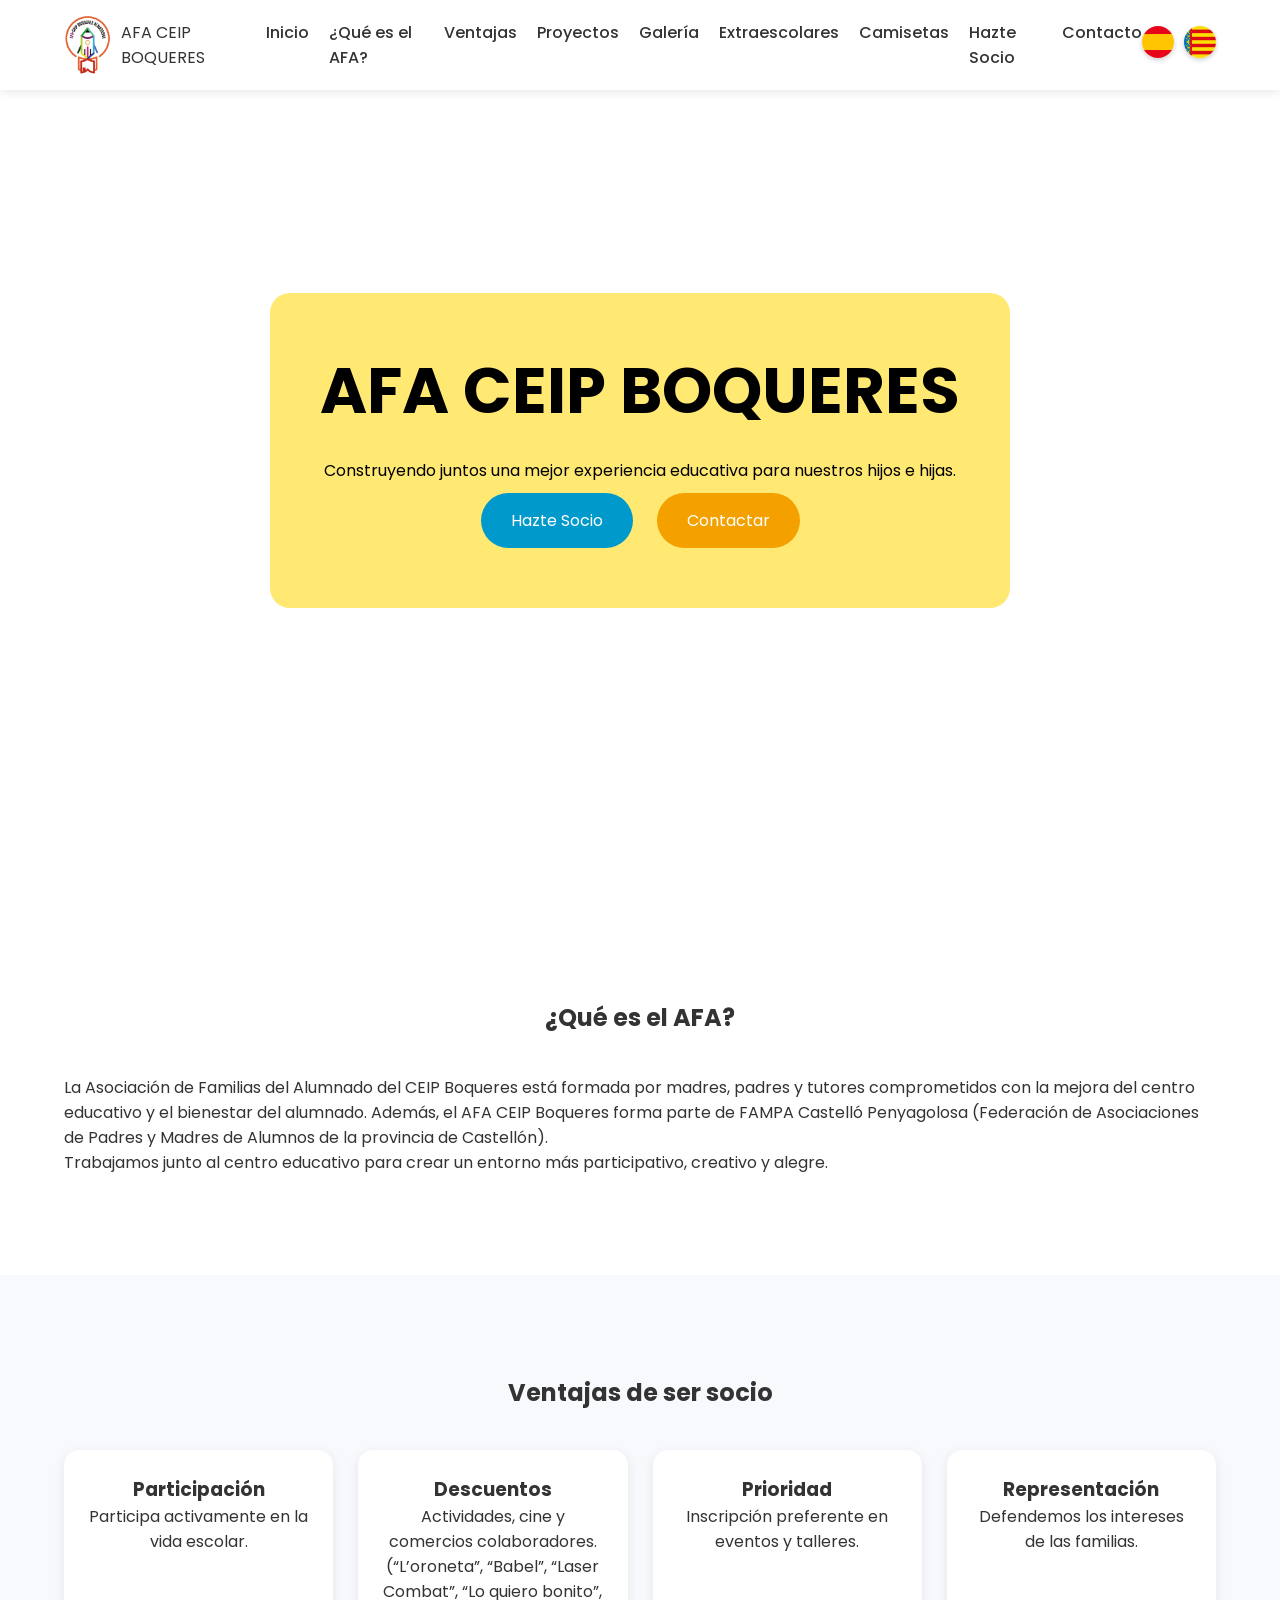
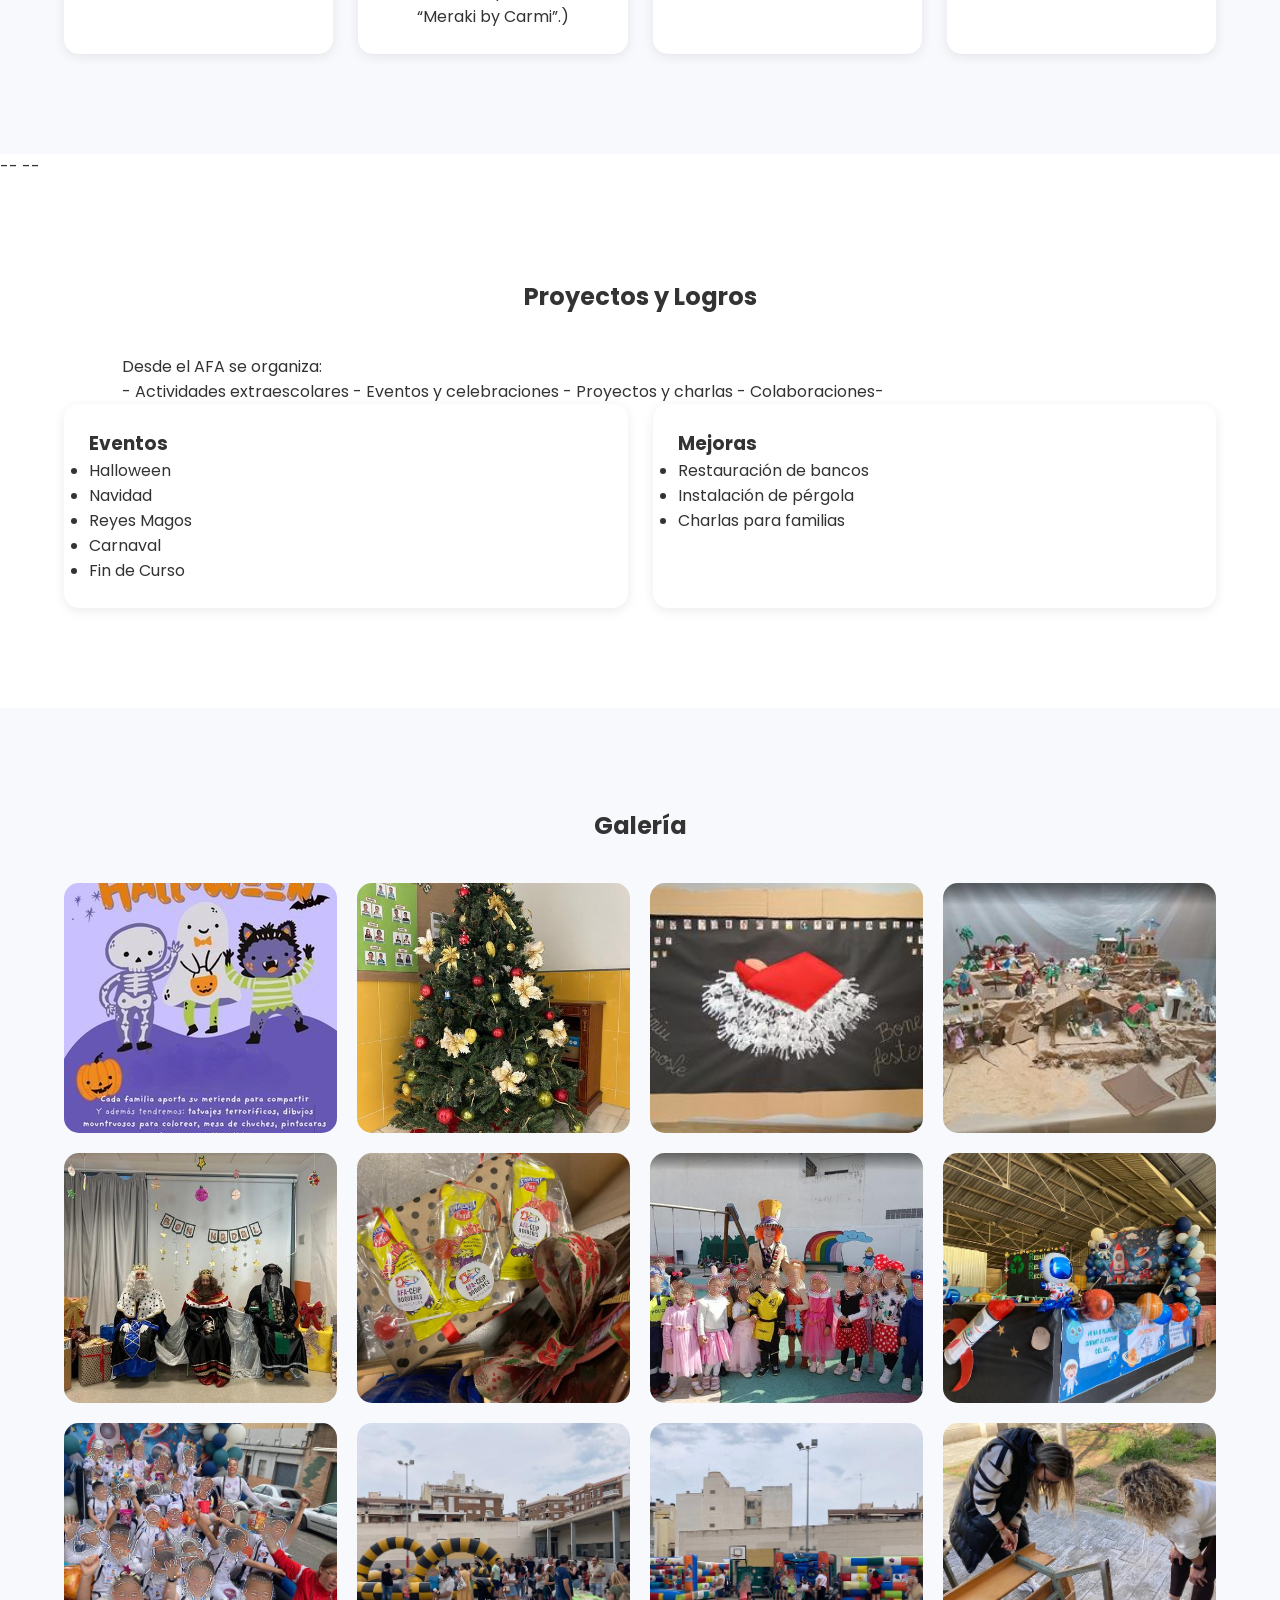
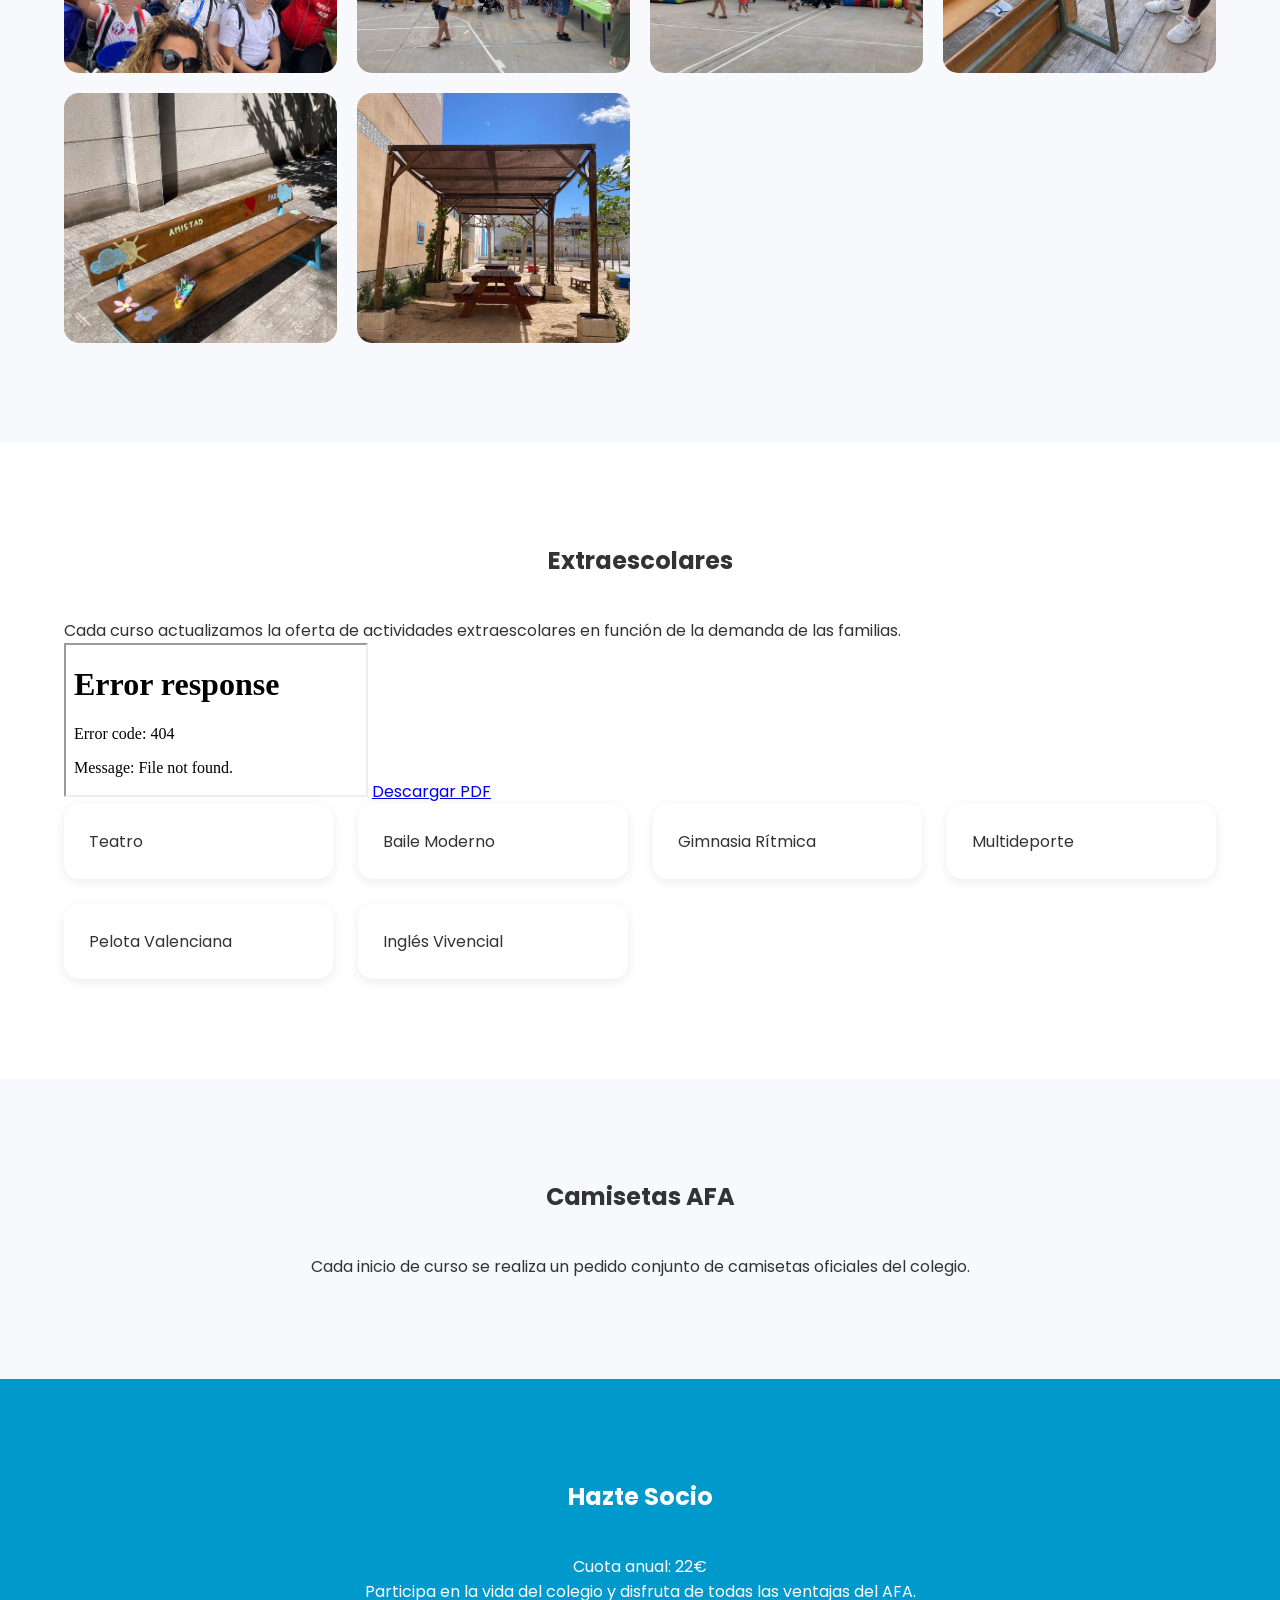
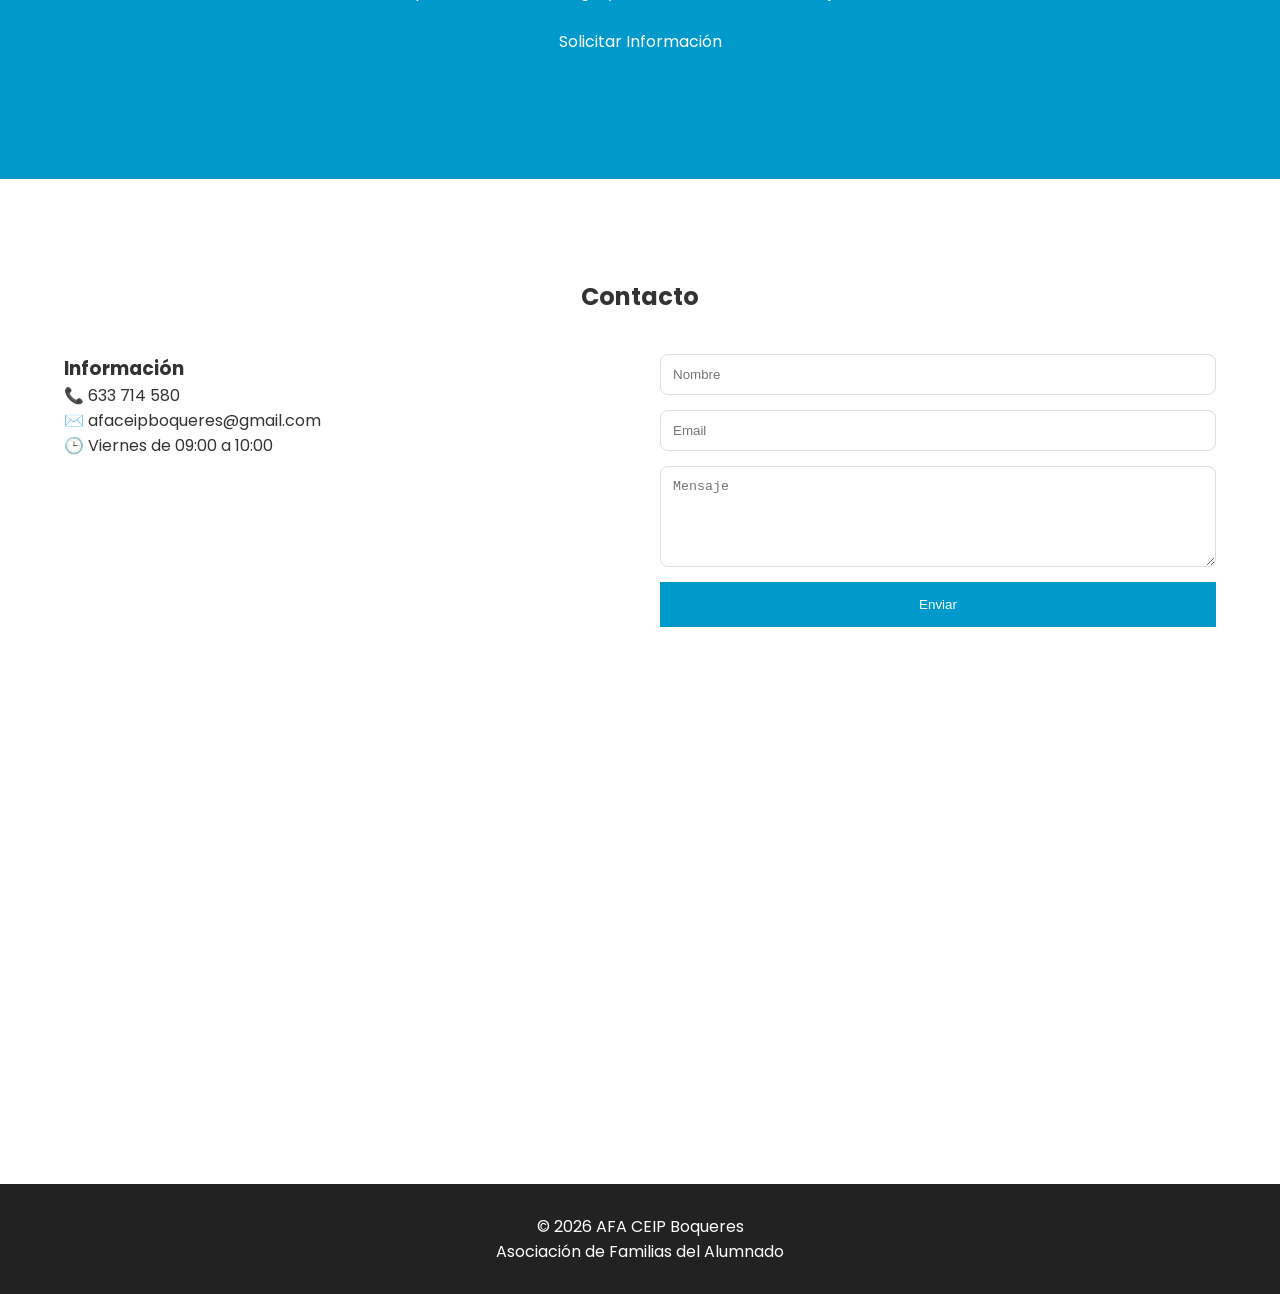
==== index.html @ 863f4ce1 "Update index.html" ====
<!DOCTYPE html>
<html lang="es">
<head>
<meta charset="UTF-8">
<meta name="viewport" content="width=device-width, initial-scale=1.0">

<title>AFA CEIP Boqueres | Asociación de Familias del Alumnado</title>

<meta name="description"
content="Web oficial del AFA CEIP Boqueres de Almassora. Actividades, proyectos, eventos, extraescolares y contacto.">

<link rel="stylesheet" href="css/style.css">

<link href="https://fonts.googleapis.com/css2?family=Poppins:wght@300;400;500;600;700&display=swap" rel="stylesheet">
</head>

<body>

<header class="header">

    <div class="container nav-container">

        <div class="logo">
            <img src="img/logo-afa.png" alt="Logo AFA">
            <span>AFA CEIP BOQUERES</span>
        </div>

        <nav>
            <ul class="menu">
                <li><a href="#inicio">Inicio</a></li>
                <li><a href="#afa">¿Qué es el AFA?</a></li>
                <li><a href="#ventajas">Ventajas</a></li>
                <li><a href="#proyectos">Proyectos</a></li>
                <li><a href="#galeria">Galería</a></li>
                <li><a href="#extraescolares">Extraescolares</a></li>
                <li><a href="#camisetas">Camisetas</a></li>
                <li><a href="#socio">Hazte Socio</a></li>
                <li><a href="#contacto">Contacto</a></li>
            </ul>
        </nav>
        <!-- Selector de idioma -->

        <div class="language-selector">
        
            <!-- Castellano -->
        
            <a href="index.html" title="Castellano">
                <img
                    src="img/es.png"
                    alt="Castellano"
                    class="active-lang">
            </a>
        
            <!-- Valenciano -->
        
            <a href="val/index.html" title="Valencià">
                <img
                    src="img/valencia.png"
                    alt="Valencià">
            </a>
        
        </div>
    </div>

</header>

<section id="inicio" class="hero">

    <div class="hero-overlay">

        <h1>AFA CEIP BOQUERES</h1>

        <p>
            Construyendo juntos una mejor experiencia educativa
            para nuestros hijos e hijas.
        </p>

        <div class="hero-buttons">
            <a href="#socio" class="btn">Hazte Socio</a>
            <a href="#contacto" class="btn btn-secondary">Contactar</a>
        </div>

    </div>

</section>

<section id="afa" class="section">

    <div class="container">

        <h2>¿Qué es el AFA?</h2>

        <p>
            La Asociación de Familias del Alumnado del CEIP Boqueres
            está formada por madres, padres y tutores comprometidos
            con la mejora del centro educativo y el bienestar del 
            alumnado. Además, el AFA CEIP Boqueres forma parte de 
            FAMPA Castelló Penyagolosa (Federación de Asociaciones de 
            Padres y Madres de Alumnos de la provincia de Castellón).
        </p>
        <p>

        </p>
        <p>   
            Trabajamos junto al centro educativo para crear un entorno 
            más participativo, creativo y alegre.
        </p>

    </div>

</section>

<section id="ventajas" class="section bg-light">

    <div class="container">

        <h2>Ventajas de ser socio</h2>

        <div class="cards">

            <div class="card">
                <h3>Participación</h3>
                <p>Participa activamente en la vida escolar.</p>
            </div>

            <div class="card">
                <h3>Descuentos</h3>
                <p>Actividades, cine y comercios colaboradores. (“L’oroneta”, “Babel”, “Laser Combat”, “Lo quiero bonito”, “Meraki by Carmi”.)</p>
            </div>

            <div class="card">
                <h3>Prioridad</h3>
                <p>Inscripción preferente en eventos y talleres.</p>
            </div>

            <div class="card">
                <h3>Representación</h3>
                <p>Defendemos los intereses de las familias.</p>
            </div>

        </div>

    </div>

</section>
--

--
<section id="proyectos" class="section">

    <div class="container">

        <h2>Proyectos y Logros</h2>

        <div class="container">
            <div> <!-- Este div interno junta el título y la lista en un solo bloque -->
                <p>Desde el AFA se organiza:</p>
                <p>- Actividades extraescolares - Eventos y celebraciones - Proyectos y charlas - Colaboraciones-</p>
            </div>
        </div>

        <div class="cards">

            <div class="card">
                <h3>Eventos</h3>

                <ul>
                    <li>Halloween</li>
                    <li>Navidad</li>
                    <li>Reyes Magos</li>
                    <li>Carnaval</li>
                    <li>Fin de Curso</li>
                </ul>
            </div>

            <div class="card">
                <h3>Mejoras</h3>

                <ul>
                    <li>Restauración de bancos</li>
                    <li>Instalación de pérgola</li>
                    <li>Charlas para familias</li>
                </ul>
            </div>

        </div>

    </div>

</section>

<section id="galeria" class="section bg-light">

    <div class="container">

        <h2>Galería</h2>

        <div class="gallery">

            <img src="img/0halloween.jpg" alt="">
            <img src="img/0navidad2.jpg" alt="">
            <img src="img/0navidad3.jpg" alt="">
            <img src="img/0navidad.jpg" alt="">
            <img src="img/0reyesmagos1.jpg" alt="">
            <img src="img/0reyesmagos2.jpg" alt="">
            <img src="img/0carnaval.jpg" alt="">
            <img src="img/0carrozapregon1.jpg" alt="">
            <img src="img/0carrozapregon2.jpg" alt="">
            <img src="img/0fiestafindecurso1.jpg" alt="">
            <img src="img/0fiestafindecurso2.jpg" alt="">
            <img src="img/0bancos1.jpg" alt="">
            <img src="img/0bancos2.jpg" alt="">
            <img src="img/0pergola.jpg" alt="">

        </div>

    </div>

</section>

<section id="extraescolares" class="section">

    <div class="container">

        <h2>Extraescolares</h2>

        <p>
            Cada curso actualizamos la oferta de actividades extraescolares en función de la demanda de las familias.
        </p>

        <!-- Sección de la imagen a pantalla completa -->
        <div class="pdf-completo-seccion">
            <!-- El visor del PDF -->
            <iframe src="ruta-a-tu-archivo.pdf" class="visor-pdf"></iframe>
            
            <!-- Botón de descarga -->
            <a href="ruta-a-tu-archivo.pdf" download="documento-afa.pdf" class="btn-descarga-pdf">
                Descargar PDF
            </a>
        </div>

        <div class="cards">

            <div class="card">Teatro</div>
            <div class="card">Baile Moderno</div>
            <div class="card">Gimnasia Rítmica</div>
            <div class="card">Multideporte</div>
            <div class="card">Pelota Valenciana</div>
            <div class="card">Inglés Vivencial</div>

        </div>

    </div>

</section>

<section id="camisetas" class="section bg-light">

    <div class="container">

        <h2>Camisetas AFA</h2>

        <p>
            Cada inicio de curso se realiza un pedido conjunto
            de camisetas oficiales del colegio.
        </p>

    </div>

</section>

<section id="socio" class="section socio">

    <div class="container">

        <h2>Hazte Socio</h2>

        <p>Cuota anual: 22€</p>

        <p>
            Participa en la vida del colegio y disfruta
            de todas las ventajas del AFA.
        </p>

        <a href="#contacto" class="btn">
            Solicitar Información
        </a>

    </div>

</section>

<section id="contacto" class="section">

    <div class="container">

        <h2>Contacto</h2>

        <div class="contact-grid">

            <div>
                <h3>Información</h3>

                <p>📞 633 714 580</p>

                <p>✉️ afaceipboqueres@gmail.com</p>

                <p>🕒 Viernes de 09:00 a 10:00</p>
            </div>

            <form class="contact-form">

                <input type="text" placeholder="Nombre">

                <input type="email" placeholder="Email">

                <textarea rows="5" placeholder="Mensaje"></textarea>

                <button type="submit">
                    Enviar
                </button>

            </form>

        </div>

    </div>

</section>

<section class="map">

<iframe
src="https://maps.google.com/maps?q=CEIP%20BOQUERES&t=&z=15&ie=UTF8&iwloc=&output=embed"
allowfullscreen>
</iframe>

</section>

<footer>

    <div class="container">

        <p>© 2026 AFA CEIP Boqueres</p>

        <p>
            Asociación de Familias del Alumnado
        </p>

    </div>

</footer>

<script src="js/main.js"></script>

</body>
</html>
---- css/style.css ----
*{
margin:0;
padding:0;
box-sizing:border-box;
}

html{
scroll-behavior:smooth;
}

body{
font-family:'Poppins',sans-serif;
color:#333;
}

.container{
width:90%;
max-width:1200px;
margin:auto;
}

.header{
position:fixed;
top:0;
width:100%;
background:#fff;
box-shadow:0 2px 10px rgba(0,0,0,.1);
z-index:1000;
}

.nav-container{
display:flex;
justify-content:space-between;
align-items:center;
padding:15px 0;
}

.logo{
display:flex;
align-items:center;
gap:10px;
}

.logo img{
height:60px;
}

.menu{
display:flex;
list-style:none;
gap:20px;
}

.menu a{
text-decoration:none;
color:#333;
font-weight:500;
}

.language-selector{ 
display:
flex;
align-items:center;
gap:10px;
}

.language-selector img{
width:32px;
height:32px;
border-radius:50%;
cursor:pointer;
transition:.3s;
box-shadow:0 2px 5px rgba(0,0,0,.2);
}

.language-selector img:hover{
transform:scale(1.1);
}

.hero{
height:100vh;
background:url('../img/hero.jpg') center/cover;
display:flex;
justify-content:center;
align-items:center;
}

.hero-overlay{
background:rgba(255, 215, 0, .55);
padding:50px;
color:#000;
text-align:center;
border-radius:20px;
}

.hero h1{
font-size:4rem;
margin-bottom:20px;
}

.btn{
display:inline-block;
padding:15px 30px;
background:#0099cc;
color:white;
text-decoration:none;
border-radius:50px;
margin:10px;
}

.btn-secondary{
background:#f4a100;
}

.section{
padding:100px 0;
}

.section h2{
text-align:center;
margin-bottom:40px;
}

.bg-light{
text-align:center; /*Modificado: añadida esta linea para centrar el texto*/
background:#f7f9fc;
}

.cards{
display:grid;
grid-template-columns:repeat(auto-fit,minmax(250px,1fr));
gap:25px;
}

.card{
background:white;
padding:25px;
border-radius:15px;
box-shadow:0 3px 12px rgba(0,0,0,.08);
}

.gallery{
display:grid;
grid-template-columns:repeat(auto-fit,minmax(250px,1fr));
gap:20px;
}

.gallery img{
width:100%;
height:250px;
object-fit:cover;
border-radius:15px;
}

.socio{
text-align:center;
background:#0099cc;
color:white;
}

.contact-grid{
display:grid;
grid-template-columns:1fr 1fr;
gap:40px;
}

.contact-form{
display:flex;
flex-direction:column;
gap:15px;
}

.contact-form input,
.contact-form textarea{
padding:12px;
border:1px solid #ddd;
border-radius:8px;
}

.contact-form button{
padding:15px;
background:#0099cc;
color:white;
border:none;
cursor:pointer;
}

.map iframe{
width:100%;
height:450px;
border:0;
}

footer{
background:#222;
color:white;
text-align:center;
padding:30px;
}

@media(max-width:992px){

.nav-container{
flex-direction:column;
}

.menu{
flex-wrap:wrap;
justify-content:center;
}

.contact-grid{
grid-template-columns:1fr;
}

.hero h1{
font-size:2.5rem;
}

/*Apartados añadidos*/
  
/* Contenedor a pantalla completa */
.imagen-completa-seccion {
    position: relative;
    width: 100vw;               /* Fuerza el 100% del ancho del navegador */
    left: 50%;
    right: 50%;
    margin-left: -50vw;
    margin-right: -50vw;        /* Rompe los márgenes de cualquier contenedor padre */
    overflow: hidden;
    display: flex;
    flex-direction: column;
    align-items: center;
    justify-content: center;
    margin-top: 40px;
    margin-bottom: 40px;
}

/* Imagen completamente adaptativa */
.imagen-completa-seccion img {
    width: 100%;
    height: auto;               /* Mantiene la proporción en móvil y PC */
    display: block;
    object-fit: cover;
}

/* Botón de descarga elegante */
.btn-descarga {
    position: absolute;         /* Flota encima de la imagen */
    bottom: 20px;               /* Lo posiciona en la parte inferior */
    background: rgba(0, 153, 204, 0.9); /* El color azul de tu web con opacidad */
    color: white !important;
    text-decoration: none;
    padding: 12px 24px;
    border-radius: 30px;
    font-weight: 600;
    box-shadow: 0 4px 15px rgba(0,0,0,0.2);
    transition: transform 0.2s, background 0.2s;
}

/* Efecto al pasar el ratón */
.btn-descarga:hover {
    transform: scale(1.05);
    background: rgba(0, 153, 204, 1);
}

/* Ajuste para pantallas móviles */
@media (max-width: 768px) {
    .btn-descarga {
        padding: 10px 18px;
        font-size: 0.9rem;
        bottom: 15px;
    }
}
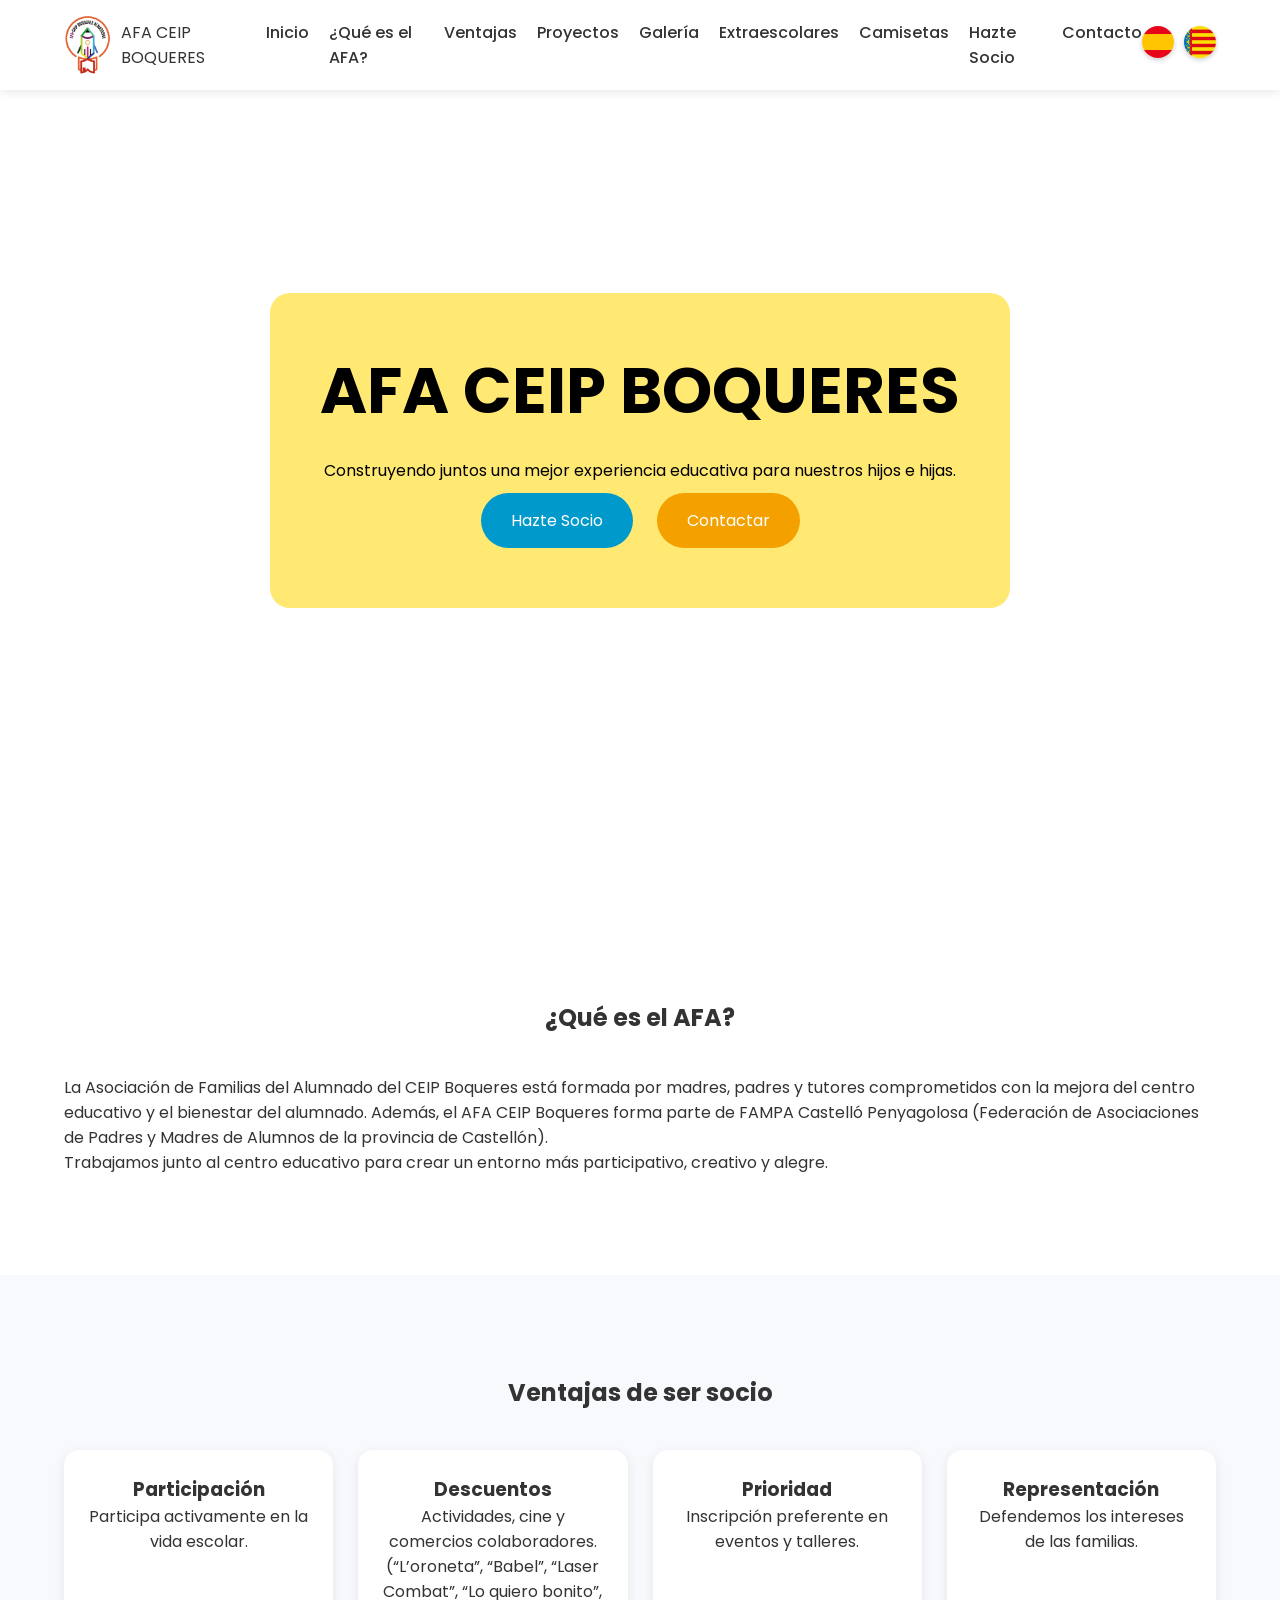
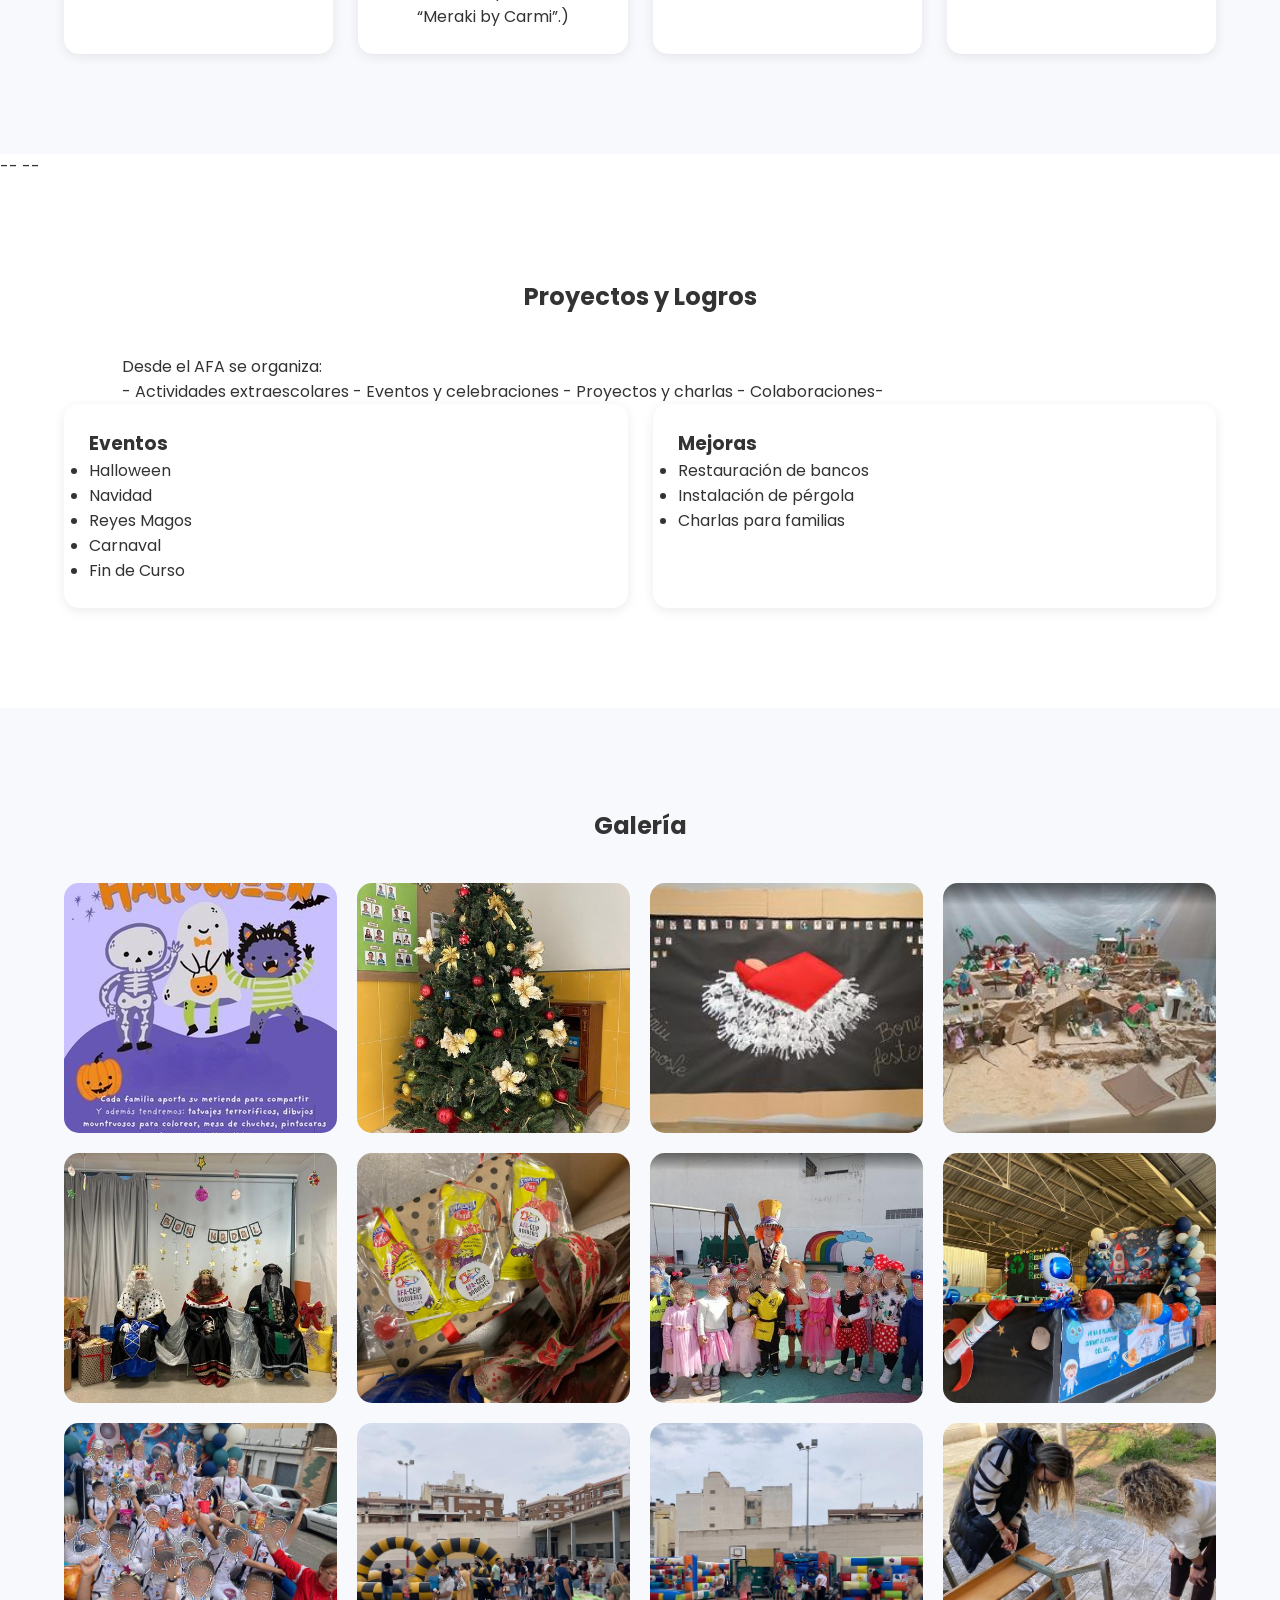
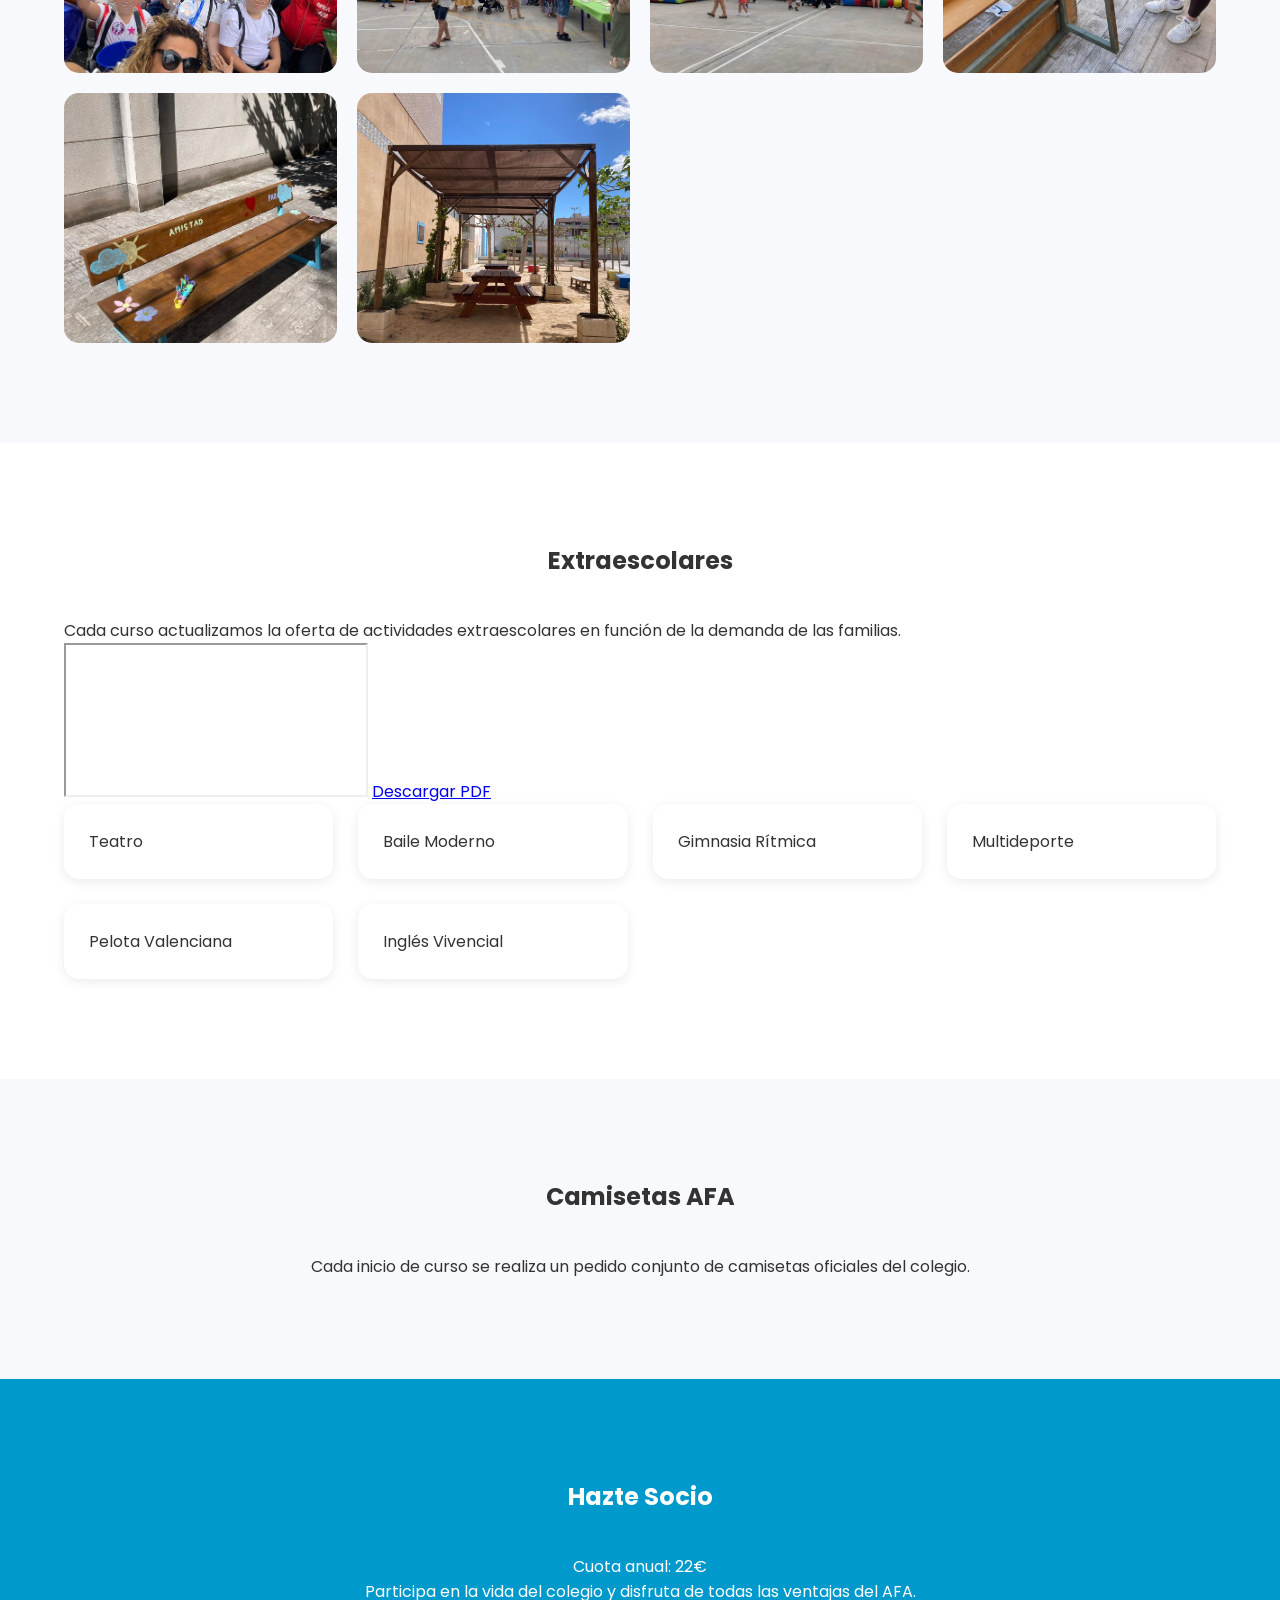
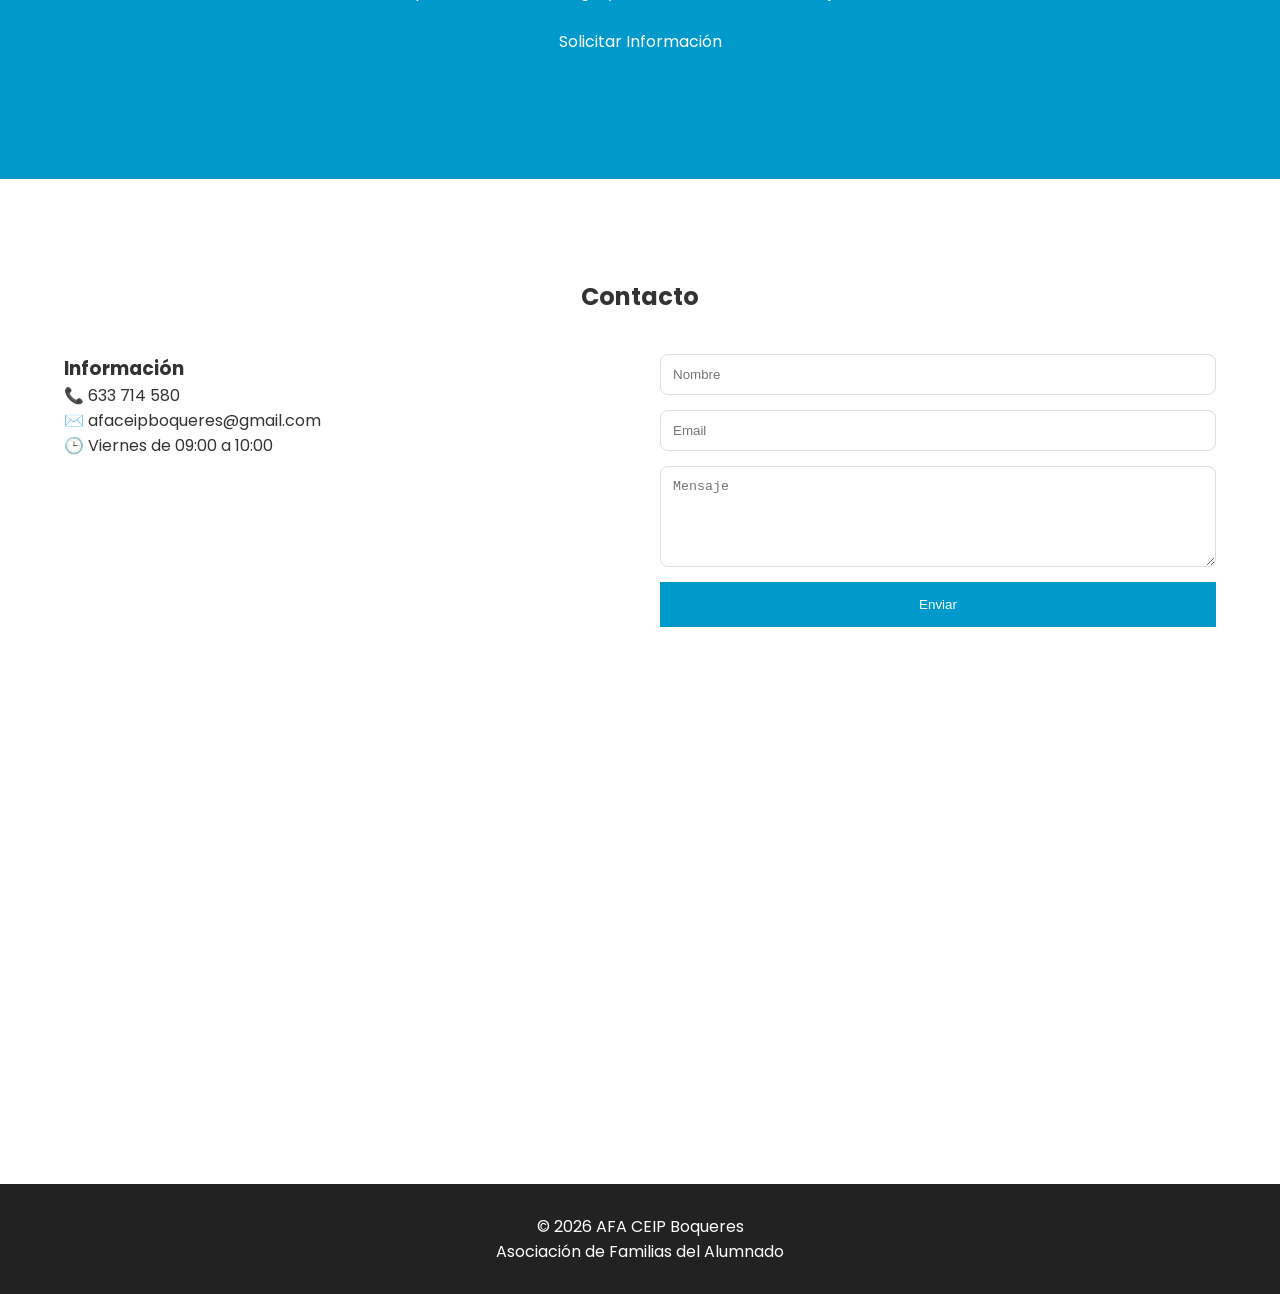
==== commit 4ec821e9: "Update index.html" ====
--- a/index.html
+++ b/index.html
@@ -231,10 +231,10 @@
         <!-- Sección de la imagen a pantalla completa -->
         <div class="pdf-completo-seccion">
             <!-- El visor del PDF -->
-            <iframe src="ruta-a-tu-archivo.pdf" class="visor-pdf"></iframe>
+            <iframe src="pdf/actividades_extraescolares_afa_2026-2027_VAL.pdf" class="visor-pdf"></iframe>
             
             <!-- Botón de descarga -->
-            <a href="ruta-a-tu-archivo.pdf" download="documento-afa.pdf" class="btn-descarga-pdf">
+            <a href="pdf/actividades_extraescolares_afa_2026-2027_VAL.pdf" download="afa_extraescolares_2026-2027_VAL.pdf" class="btn-descarga-pdf">
                 Descargar PDF
             </a>
         </div>
--- a/css/style.css
+++ b/css/style.css
@@ -220,56 +220,50 @@
 /*Apartados añadidos*/
   
 /* Contenedor a pantalla completa */
-.imagen-completa-seccion {
-    position: relative;
-    width: 100vw;               /* Fuerza el 100% del ancho del navegador */
+.pdf-completo-seccion {
+    width: 100vw;               /* Ocupa el 100% del ancho del navegador */
     left: 50%;
     right: 50%;
     margin-left: -50vw;
-    margin-right: -50vw;        /* Rompe los márgenes de cualquier contenedor padre */
-    overflow: hidden;
+    margin-right: -50vw;        /* Rompe los márgenes del contenedor padre */
+    position: relative;
     display: flex;
     flex-direction: column;
     align-items: center;
-    justify-content: center;
     margin-top: 40px;
     margin-bottom: 40px;
 }
 
-/* Imagen completamente adaptativa */
-.imagen-completa-seccion img {
+/* El visor del PDF adaptativo */
+.visor-pdf {
     width: 100%;
-    height: auto;               /* Mantiene la proporción en móvil y PC */
-    display: block;
-    object-fit: cover;
-}
-
-/* Botón de descarga elegante */
-.btn-descarga {
-    position: absolute;         /* Flota encima de la imagen */
-    bottom: 20px;               /* Lo posiciona en la parte inferior */
-    background: rgba(0, 153, 204, 0.9); /* El color azul de tu web con opacidad */
+    height: 600px;              /* Altura ideal para leer en PC */
+    border: none;
+    background: #f7f9fc;
+}
+
+/* Botón de descarga debajo del PDF */
+.btn-descarga-pdf {
+    margin-top: 20px;
+    background: #0099cc;        /* El azul de tu web */
     color: white !important;
     text-decoration: none;
-    padding: 12px 24px;
+    padding: 14px 28px;
     border-radius: 30px;
     font-weight: 600;
-    box-shadow: 0 4px 15px rgba(0,0,0,0.2);
-    transition: transform 0.2s, background 0.2s;
-}
-
-/* Efecto al pasar el ratón */
-.btn-descarga:hover {
+    box-shadow: 0 4px 12px rgba(0, 0, 0, 0.15);
+    transition: transform 0.2s;
+}
+
+.btn-descarga-pdf:hover {
     transform: scale(1.05);
-    background: rgba(0, 153, 204, 1);
-}
-
-/* Ajuste para pantallas móviles */
+}
+
+/* Ajustes especiales para móviles */
 @media (max-width: 768px) {
-    .btn-descarga {
-        padding: 10px 18px;
-        font-size: 0.9rem;
-        bottom: 15px;
+    .visor-pdf {
+        height: 450px;          /* Reducimos la altura en móviles para que sea más cómodo */
     }
 }
+}
   
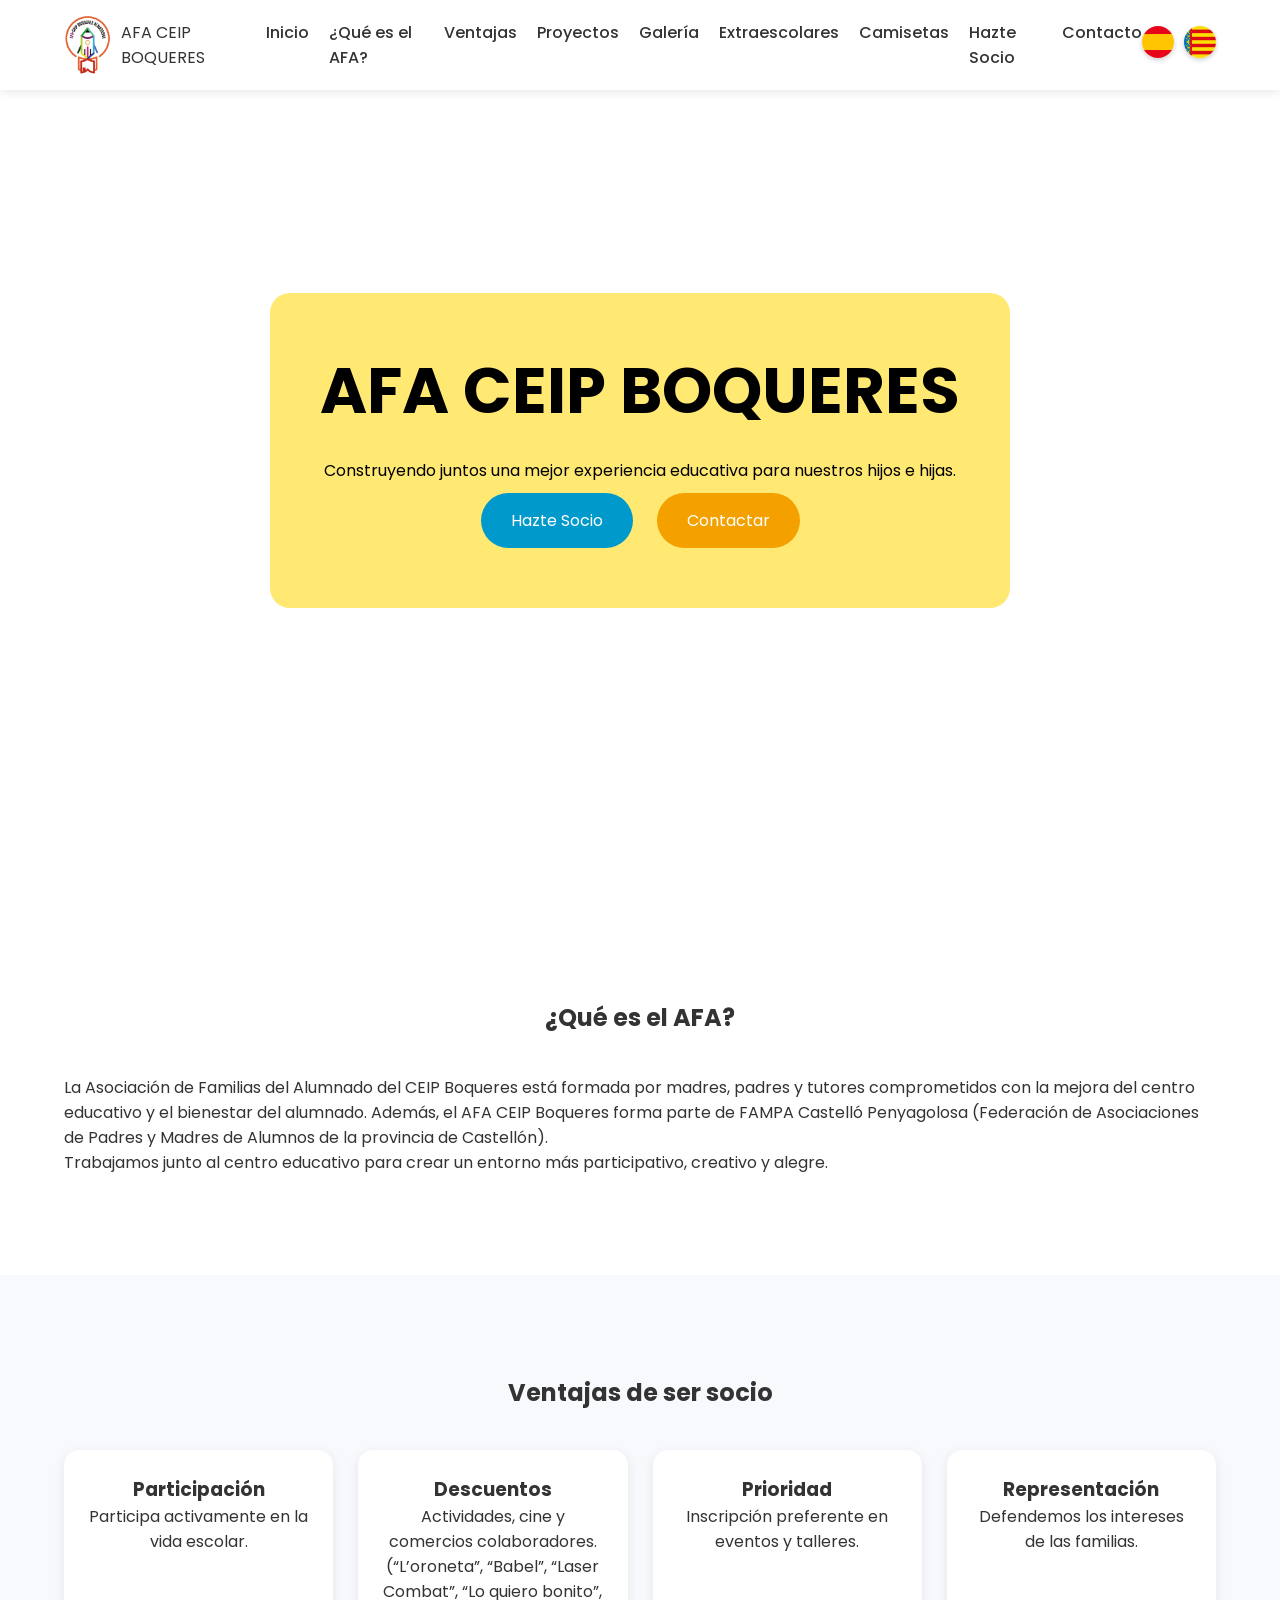
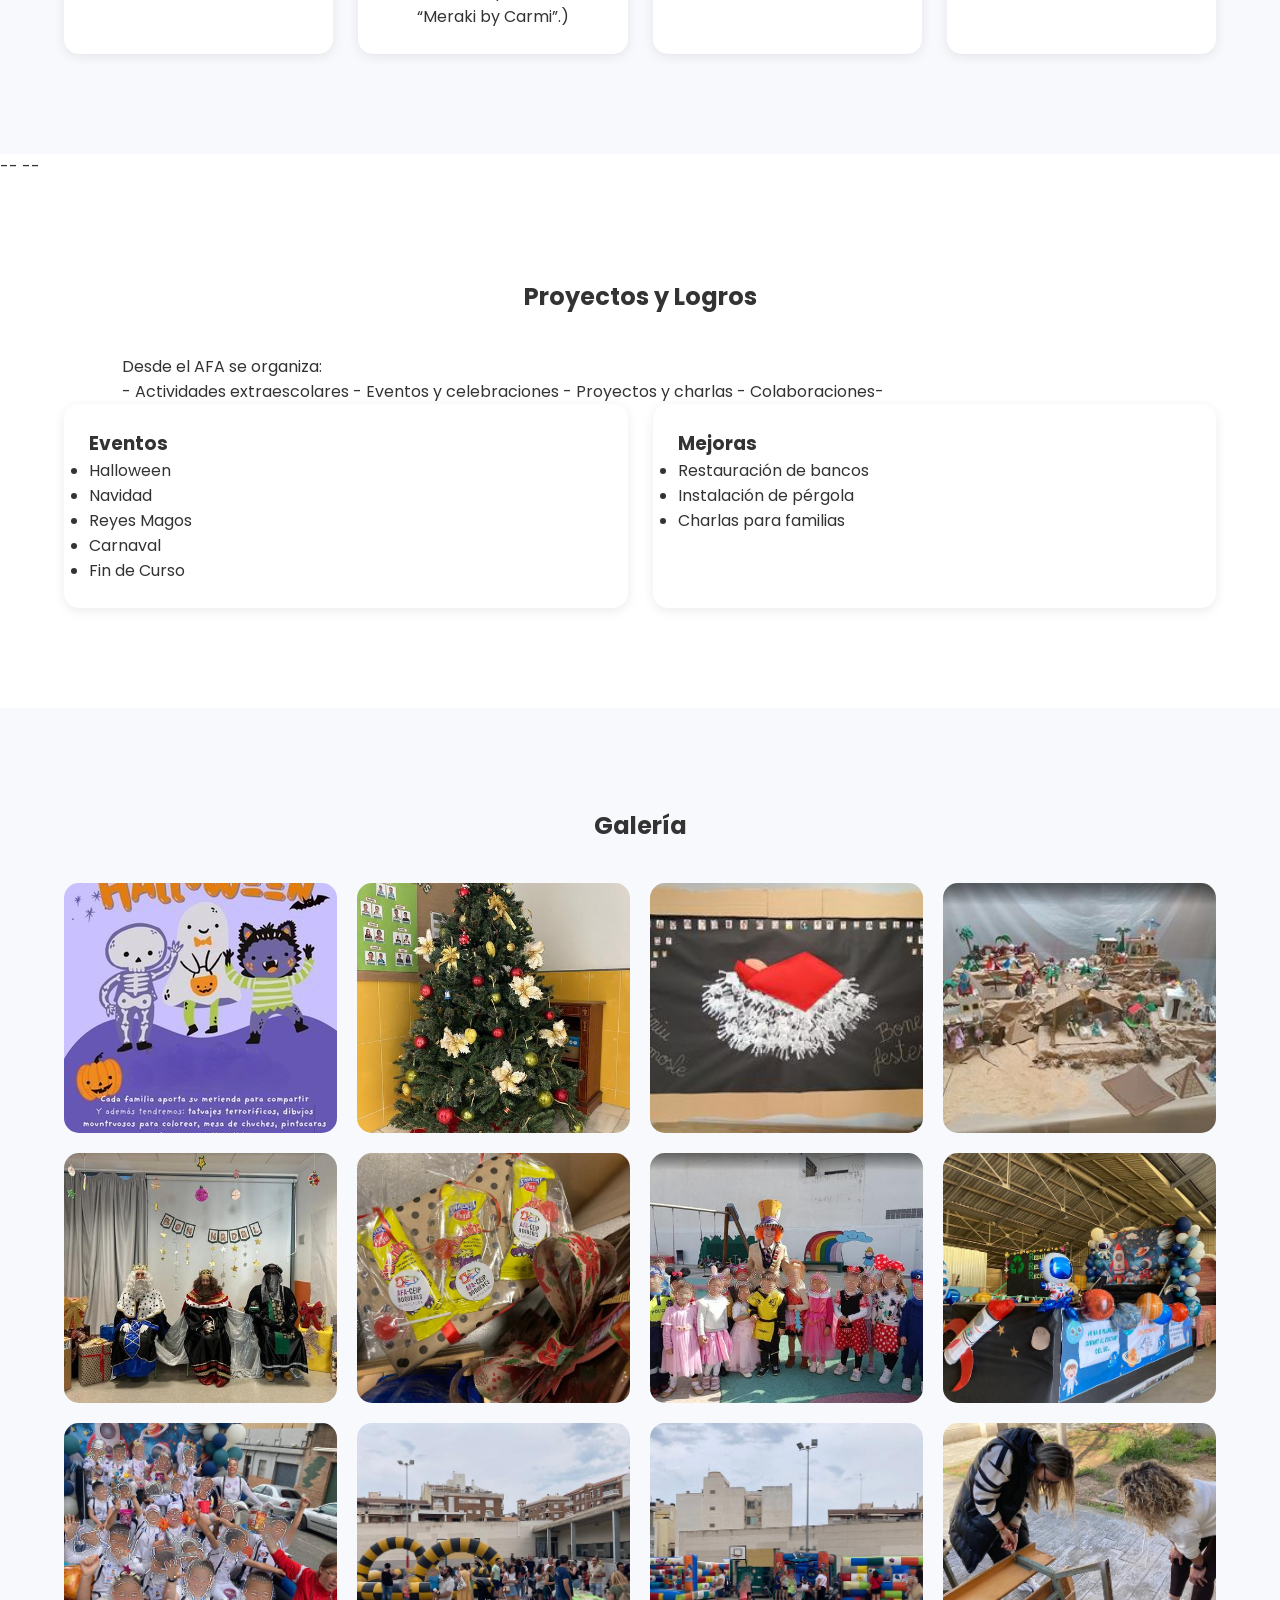
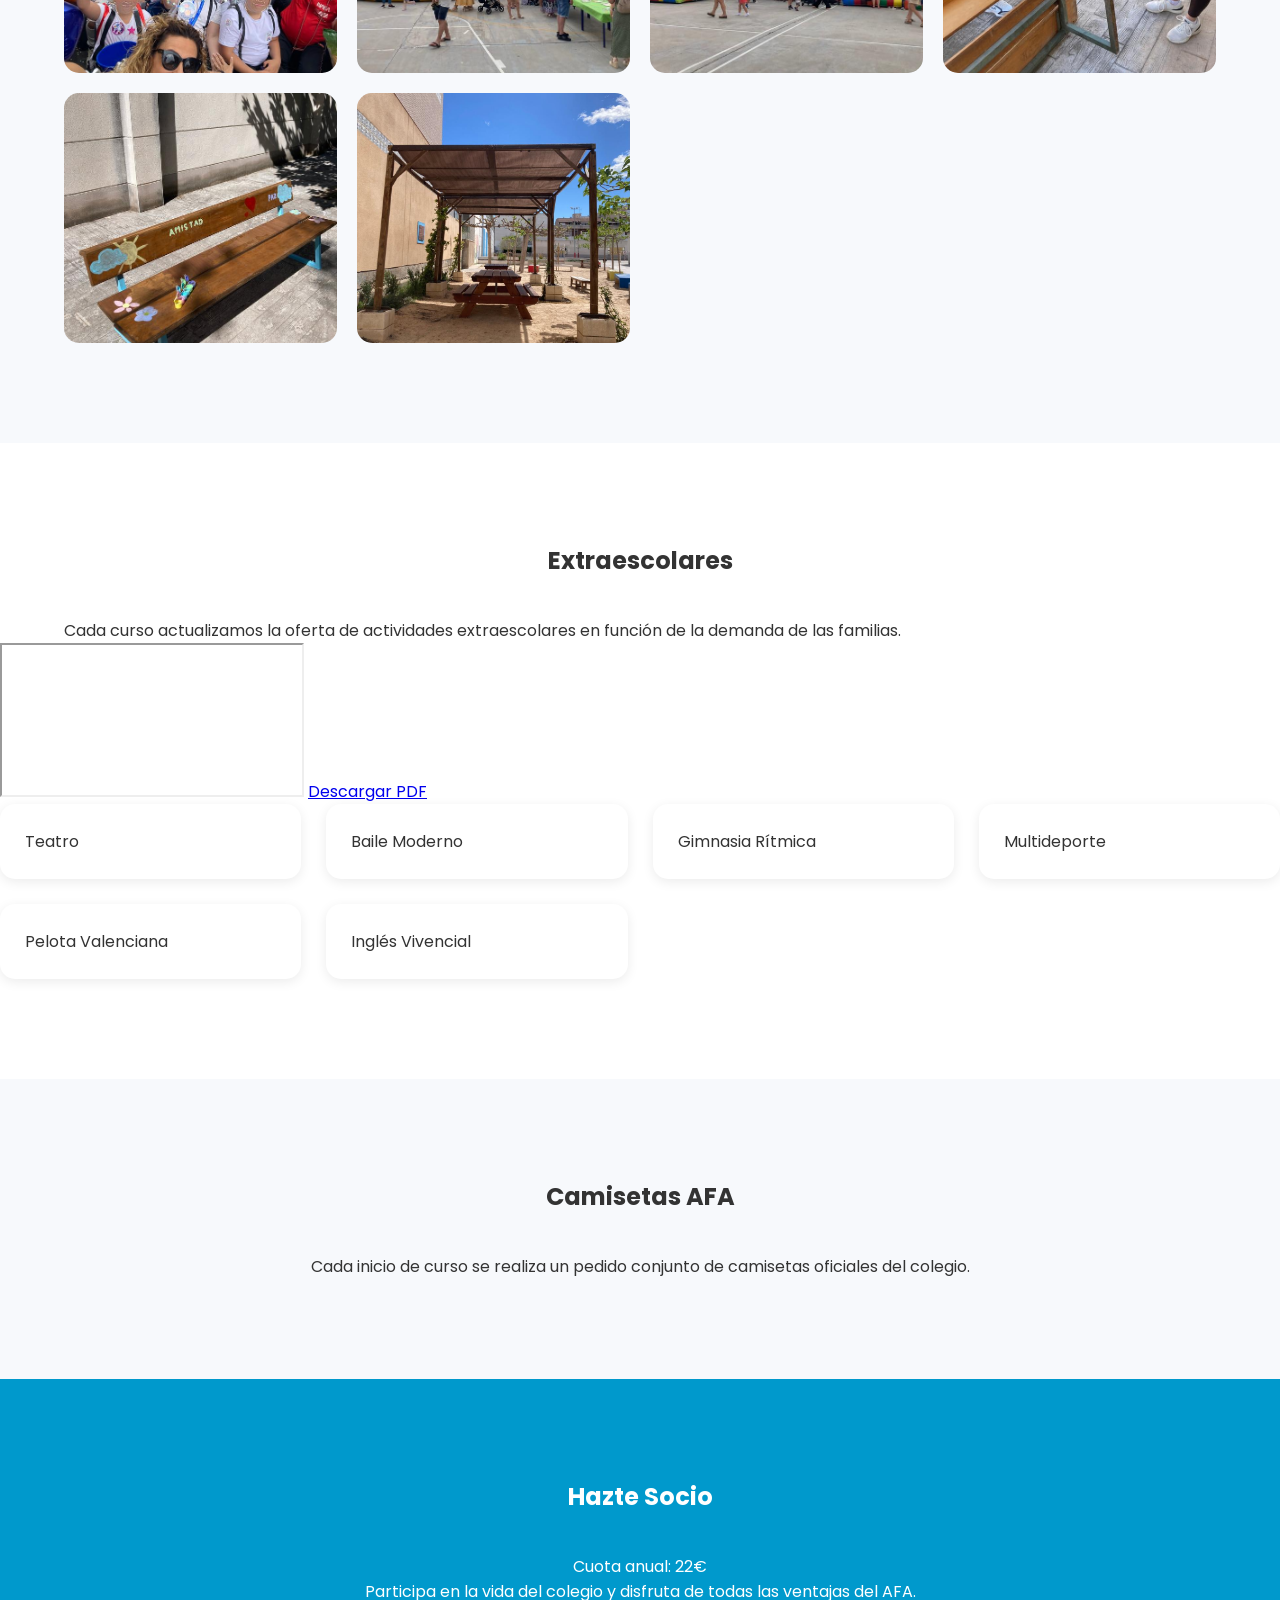
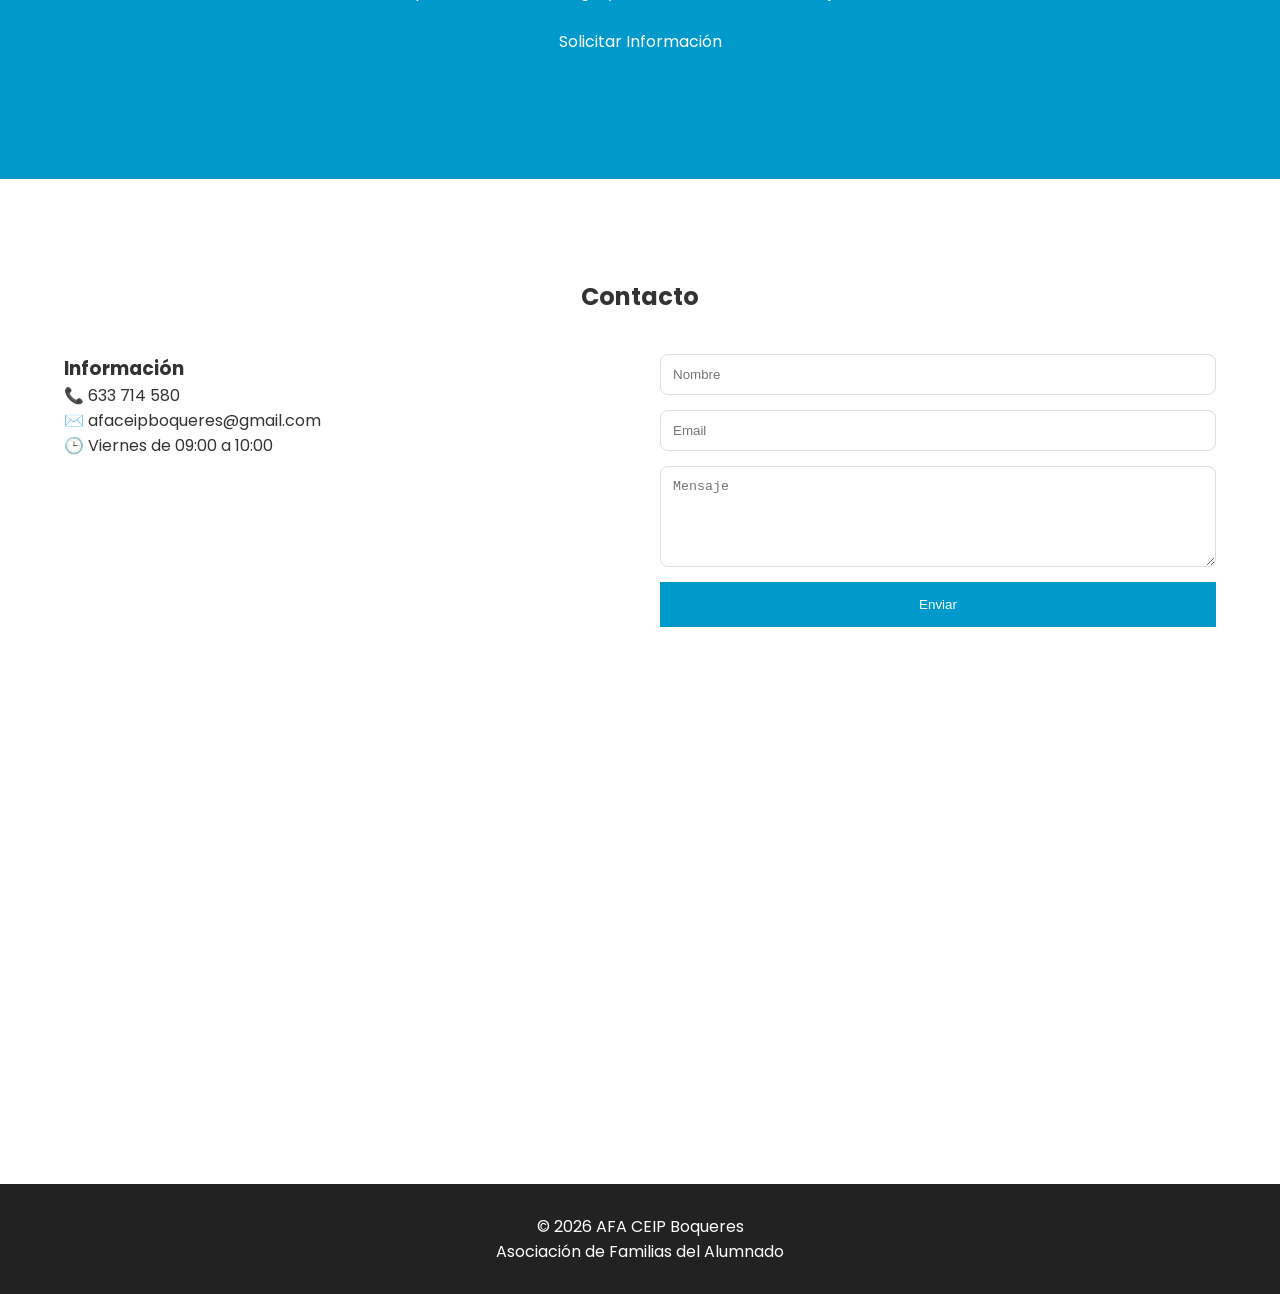
==== commit 8cc91e3a: "Update index.html" ====
--- a/index.html
+++ b/index.html
@@ -227,7 +227,7 @@
         <p>
             Cada curso actualizamos la oferta de actividades extraescolares en función de la demanda de las familias.
         </p>
-
+    </div>
         <!-- Sección de la imagen a pantalla completa -->
         <div class="pdf-completo-seccion">
             <!-- El visor del PDF -->
@@ -250,8 +250,6 @@
 
         </div>
 
-    </div>
-
 </section>
 
 <section id="camisetas" class="section bg-light">
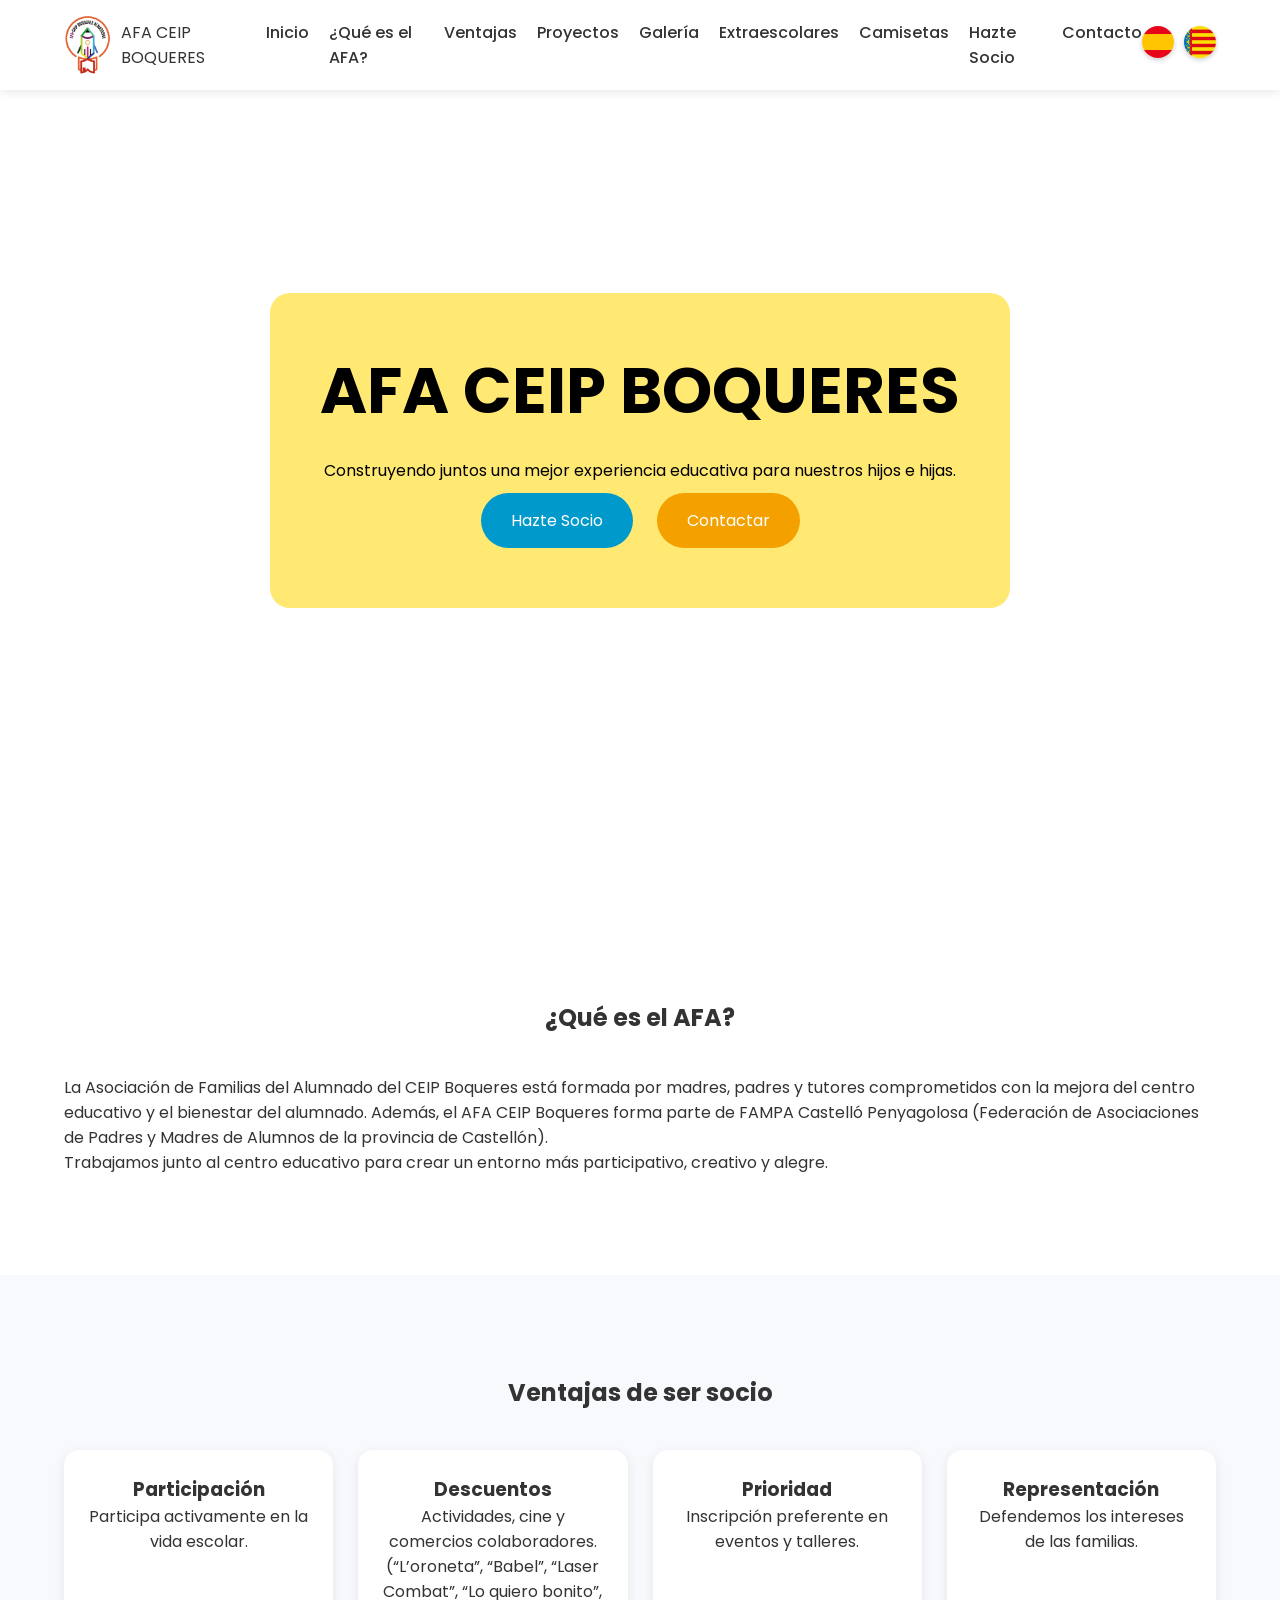
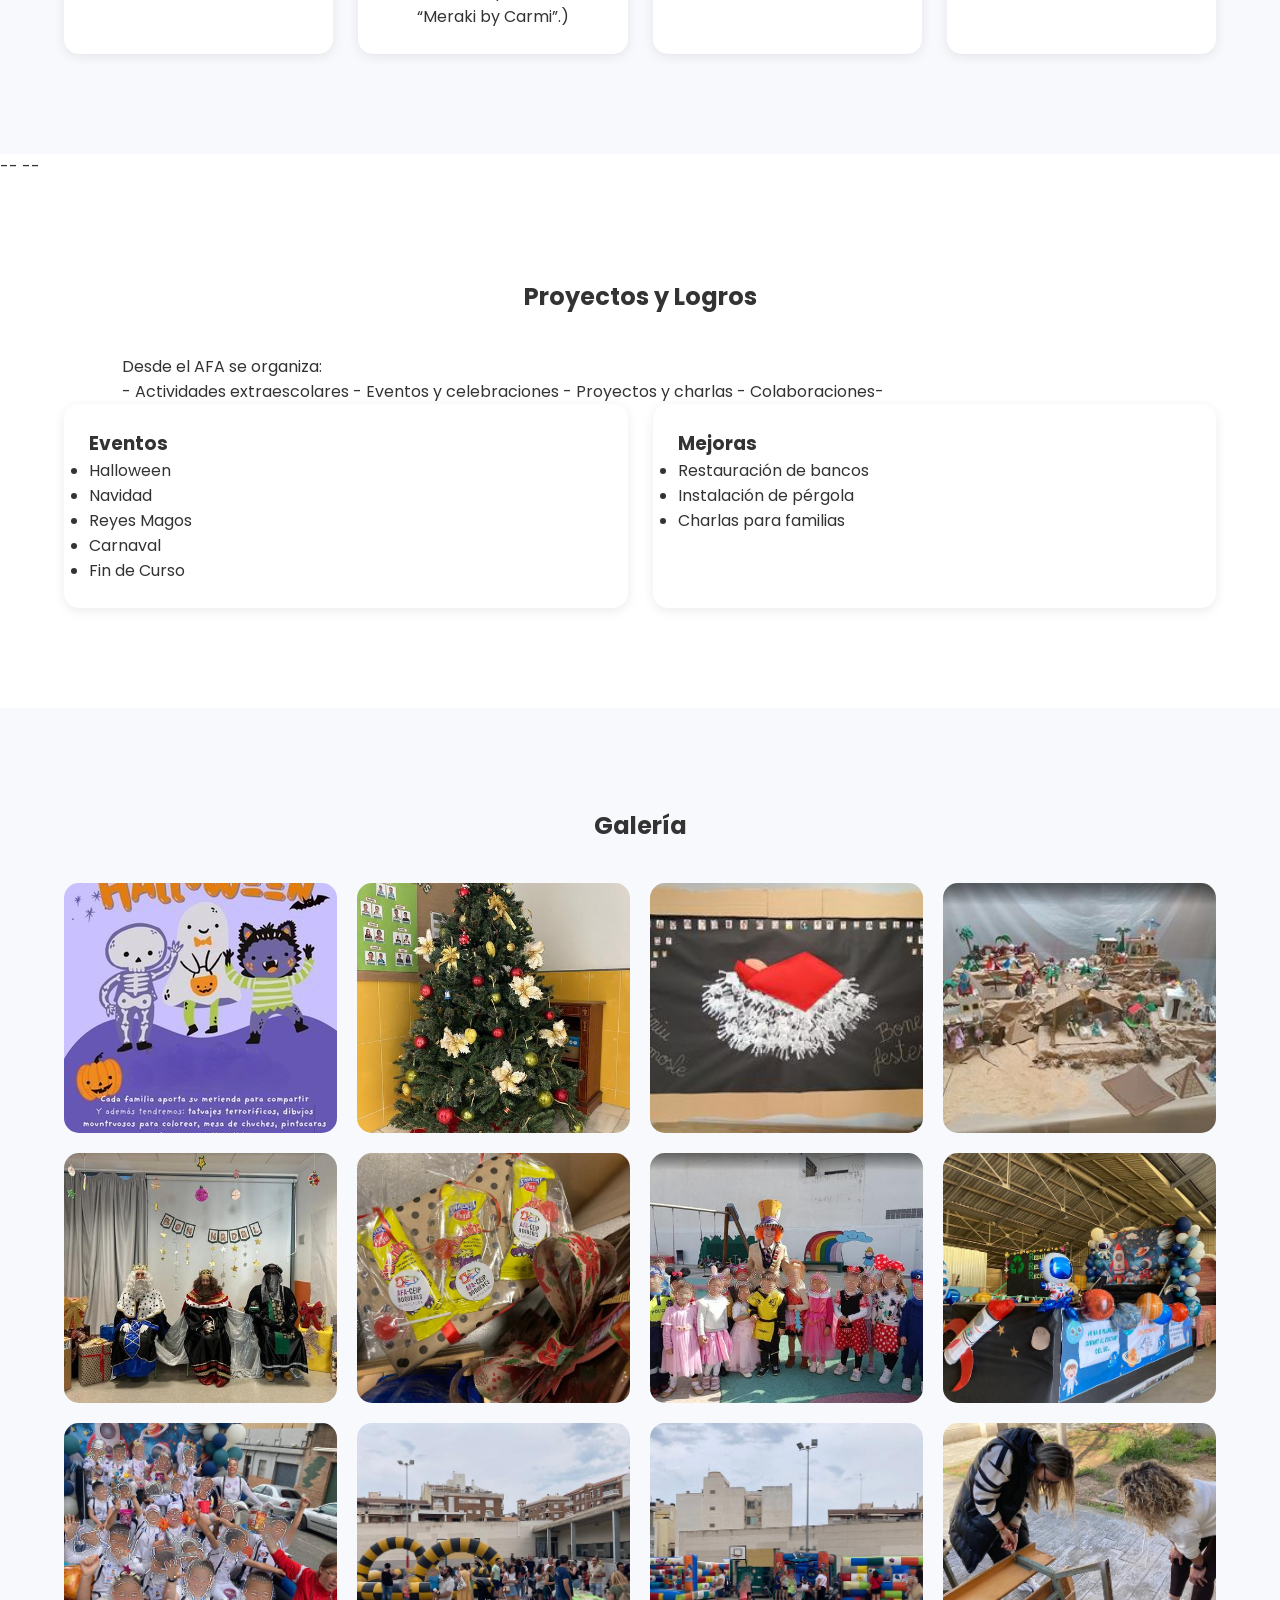
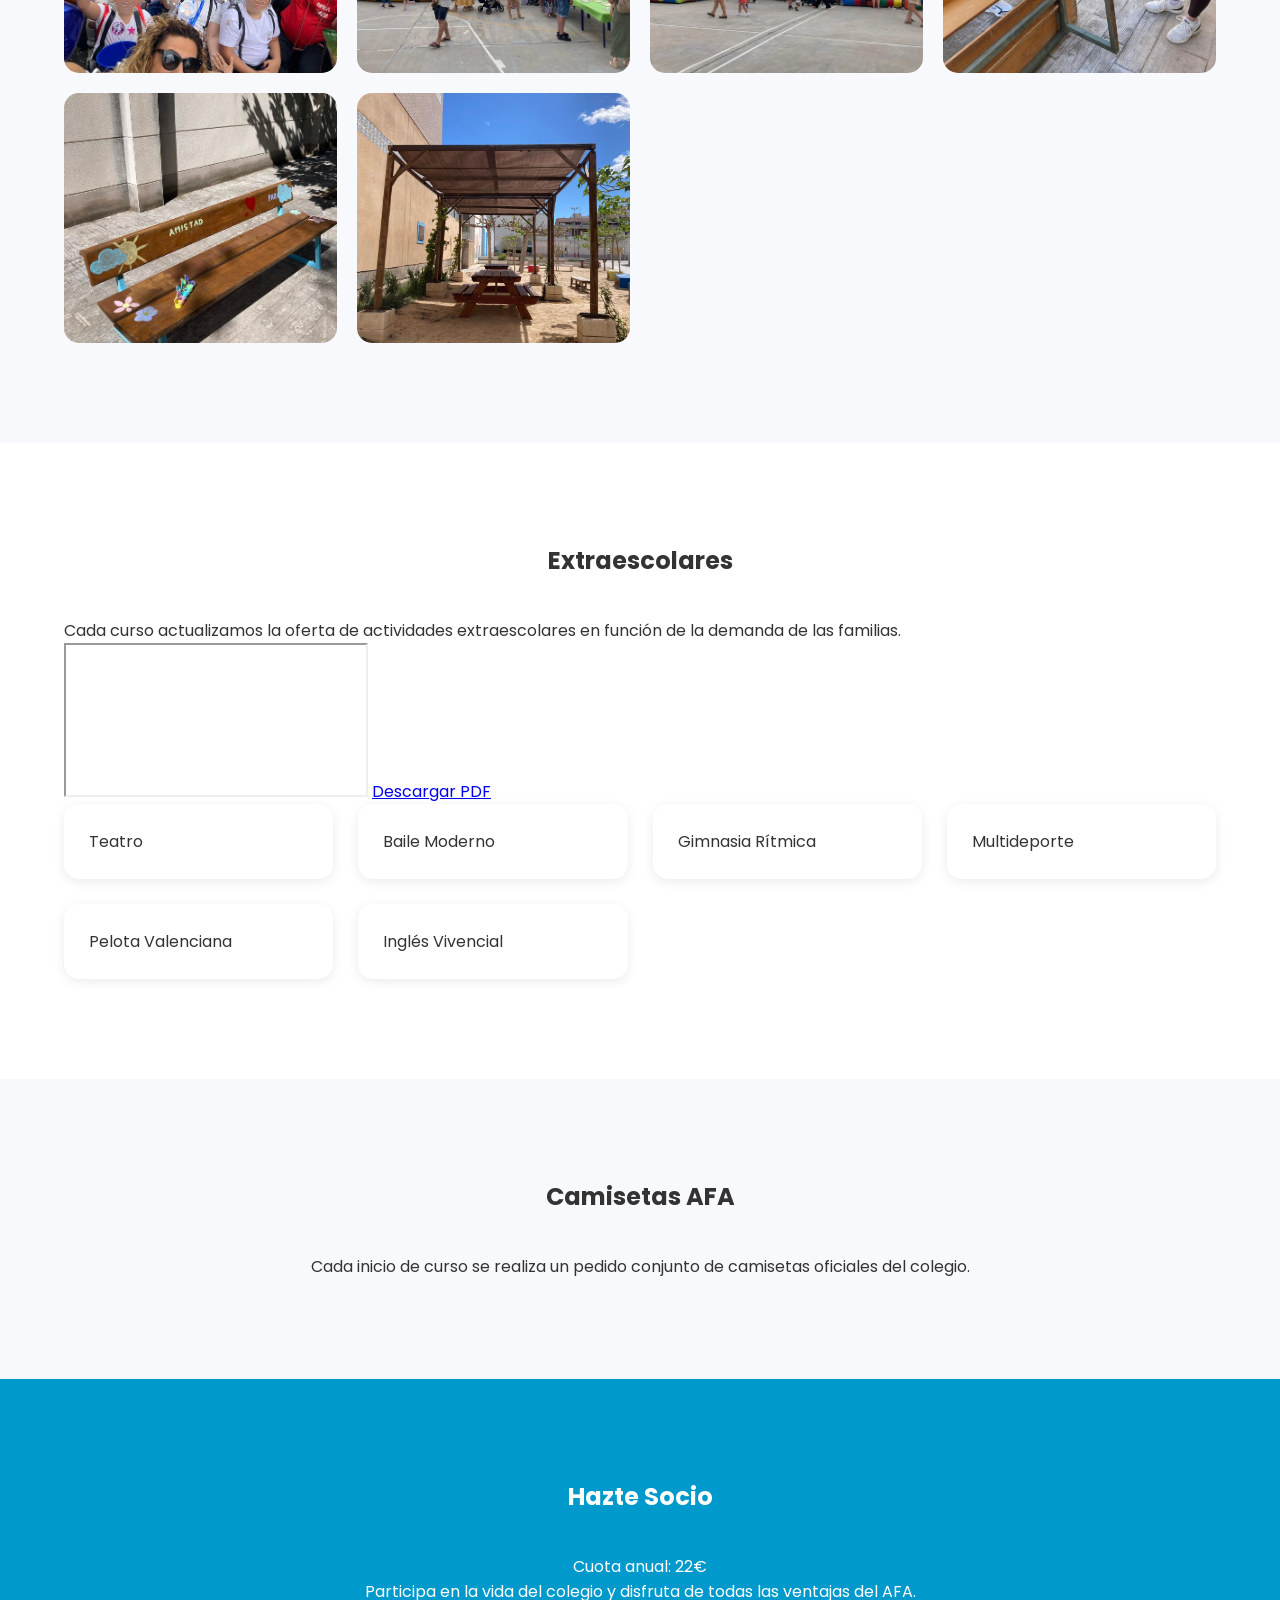
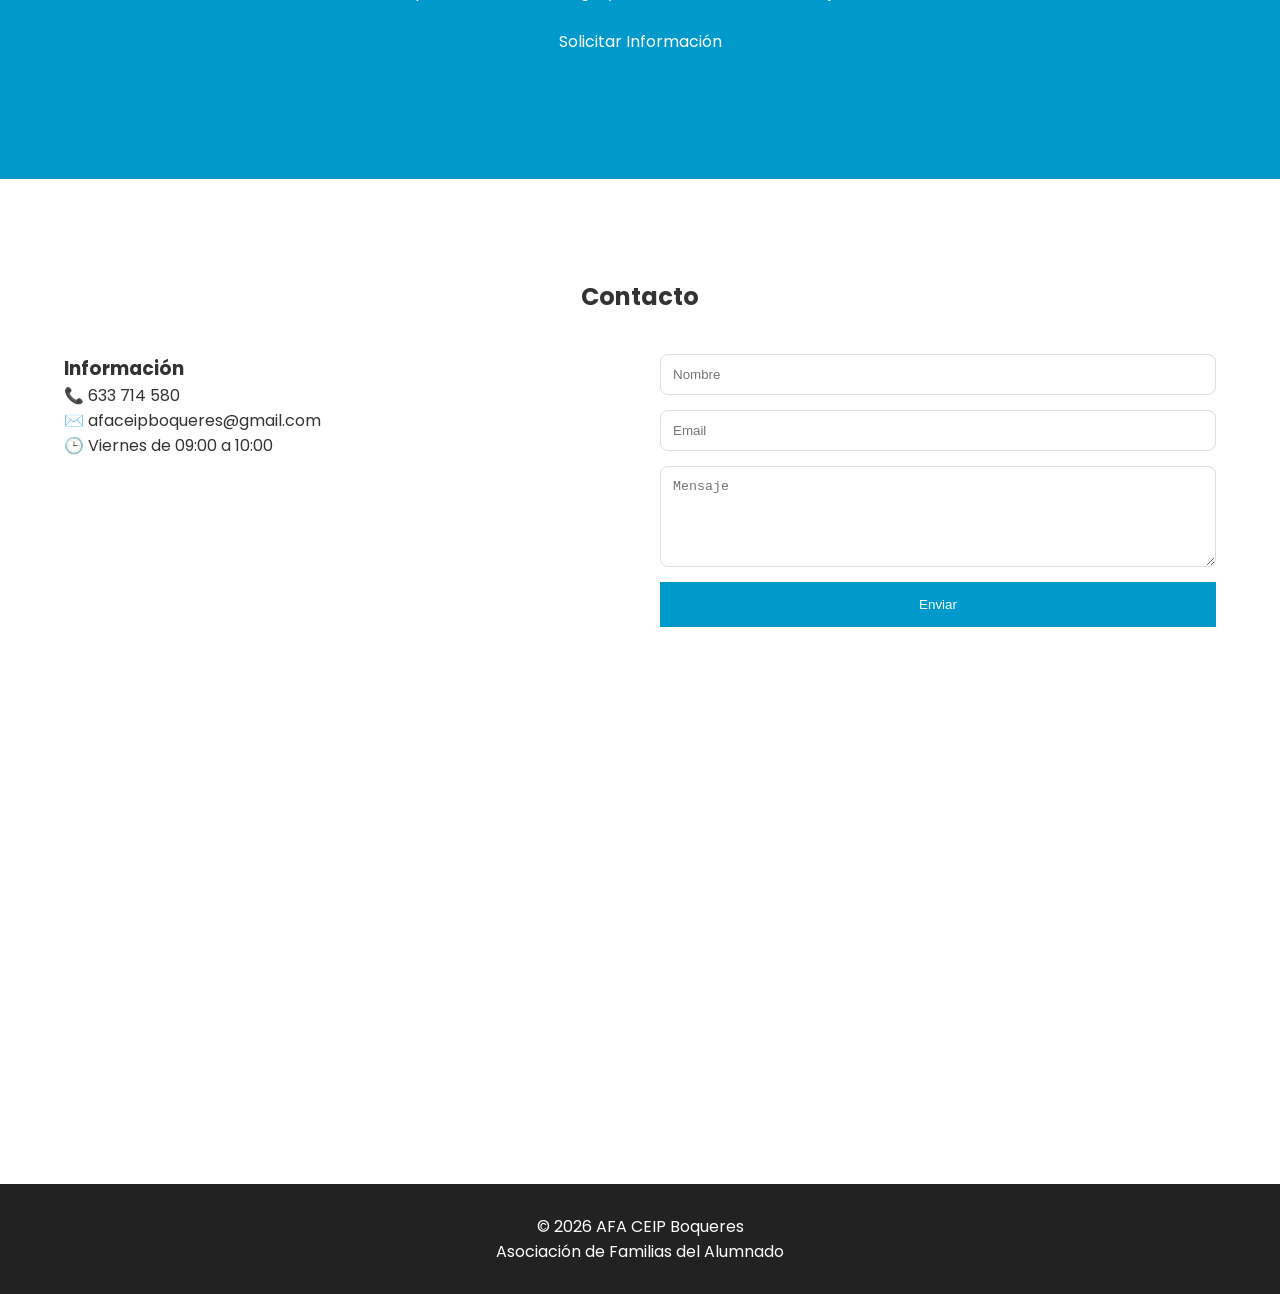
==== commit 482b4a81: "Update index.html" ====
--- a/index.html
+++ b/index.html
@@ -227,7 +227,7 @@
         <p>
             Cada curso actualizamos la oferta de actividades extraescolares en función de la demanda de las familias.
         </p>
-    </div>
+    
         <!-- Sección de la imagen a pantalla completa -->
         <div class="pdf-completo-seccion">
             <!-- El visor del PDF -->
@@ -249,7 +249,7 @@
             <div class="card">Inglés Vivencial</div>
 
         </div>
-
+    </div>
 </section>
 
 <section id="camisetas" class="section bg-light">
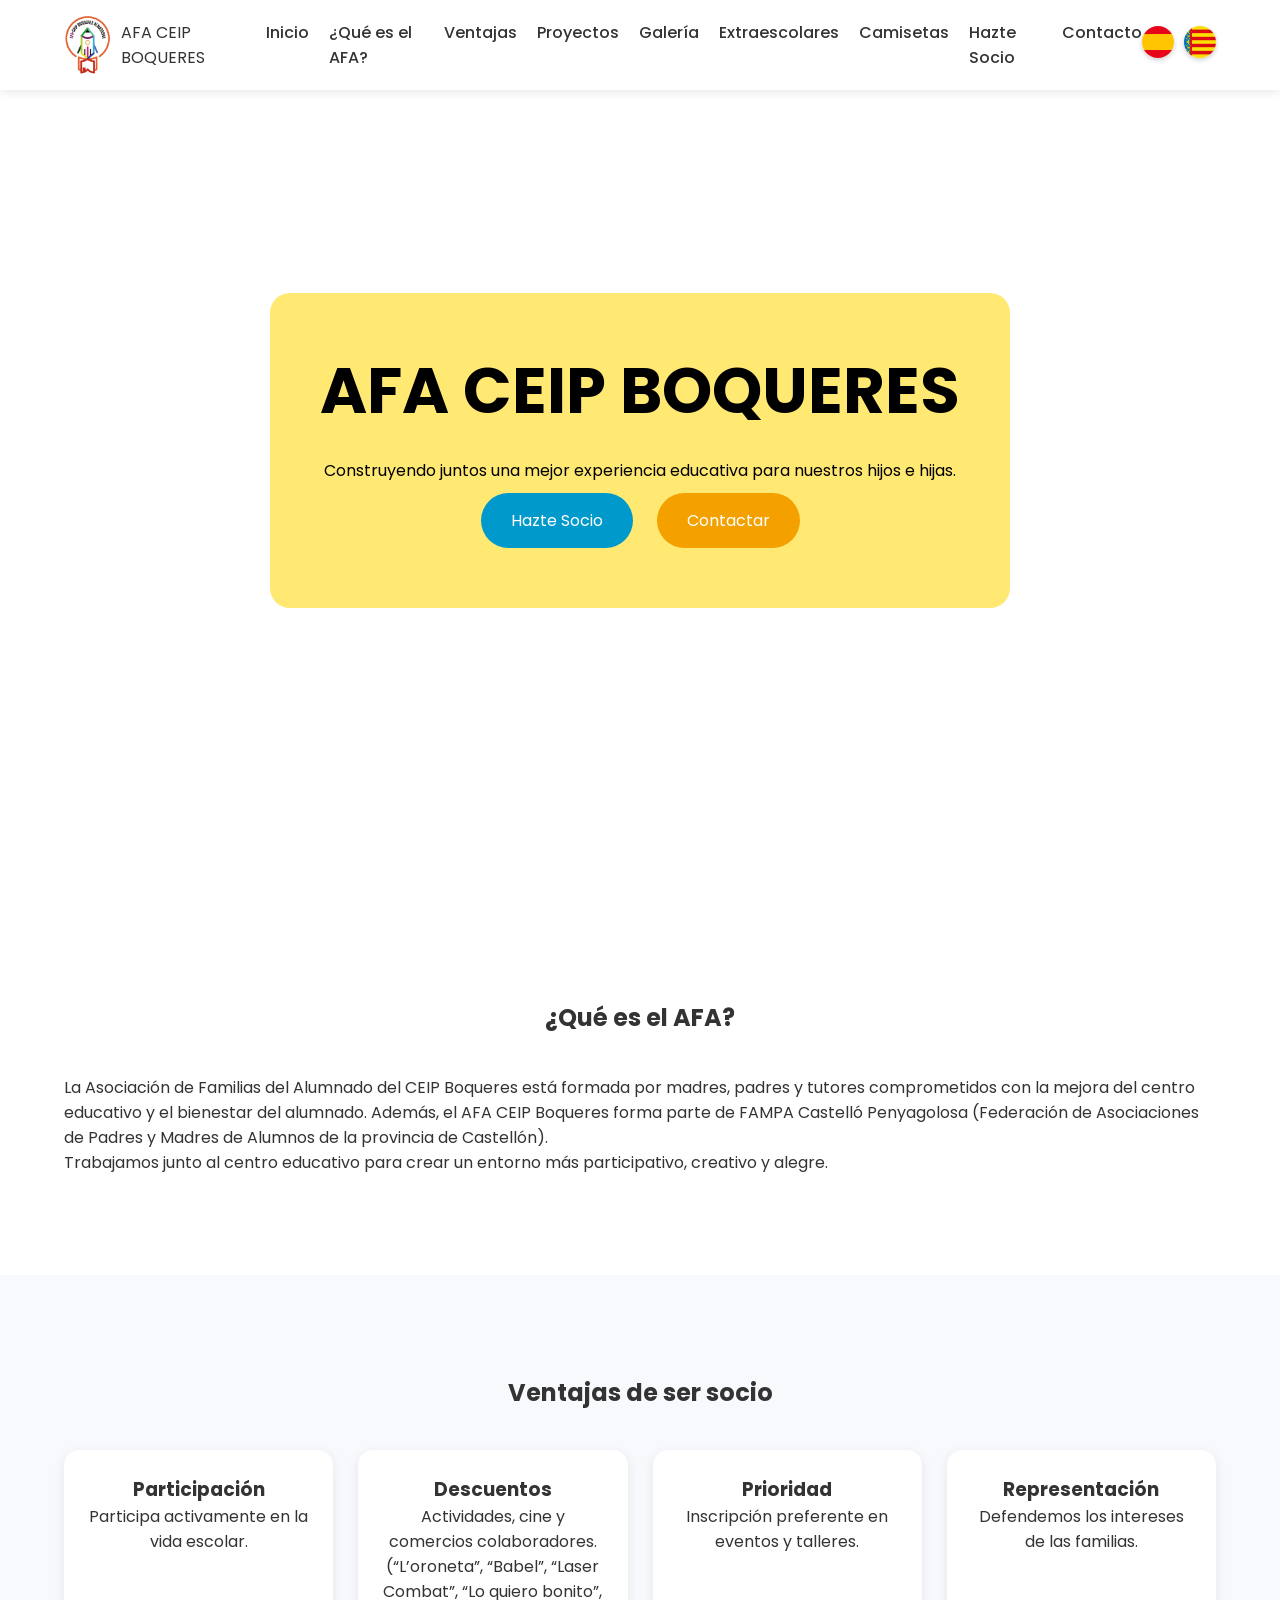
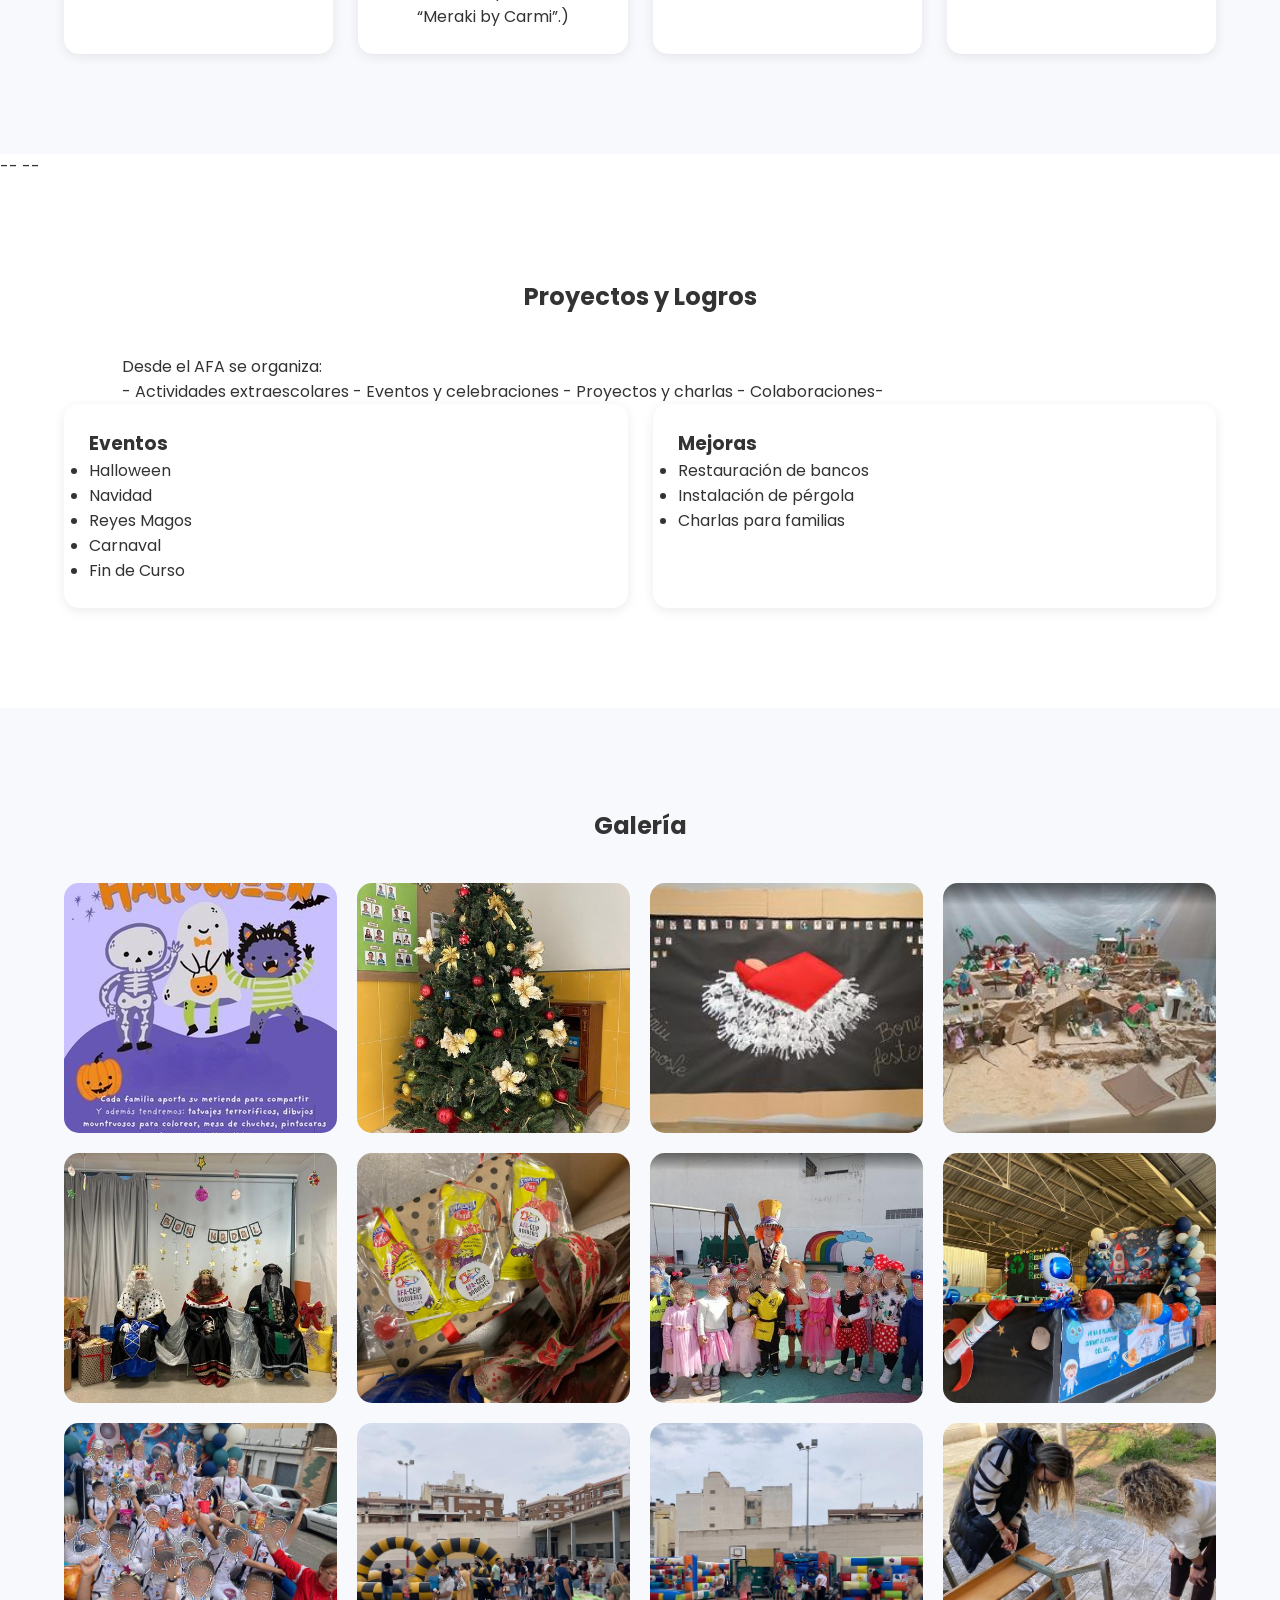
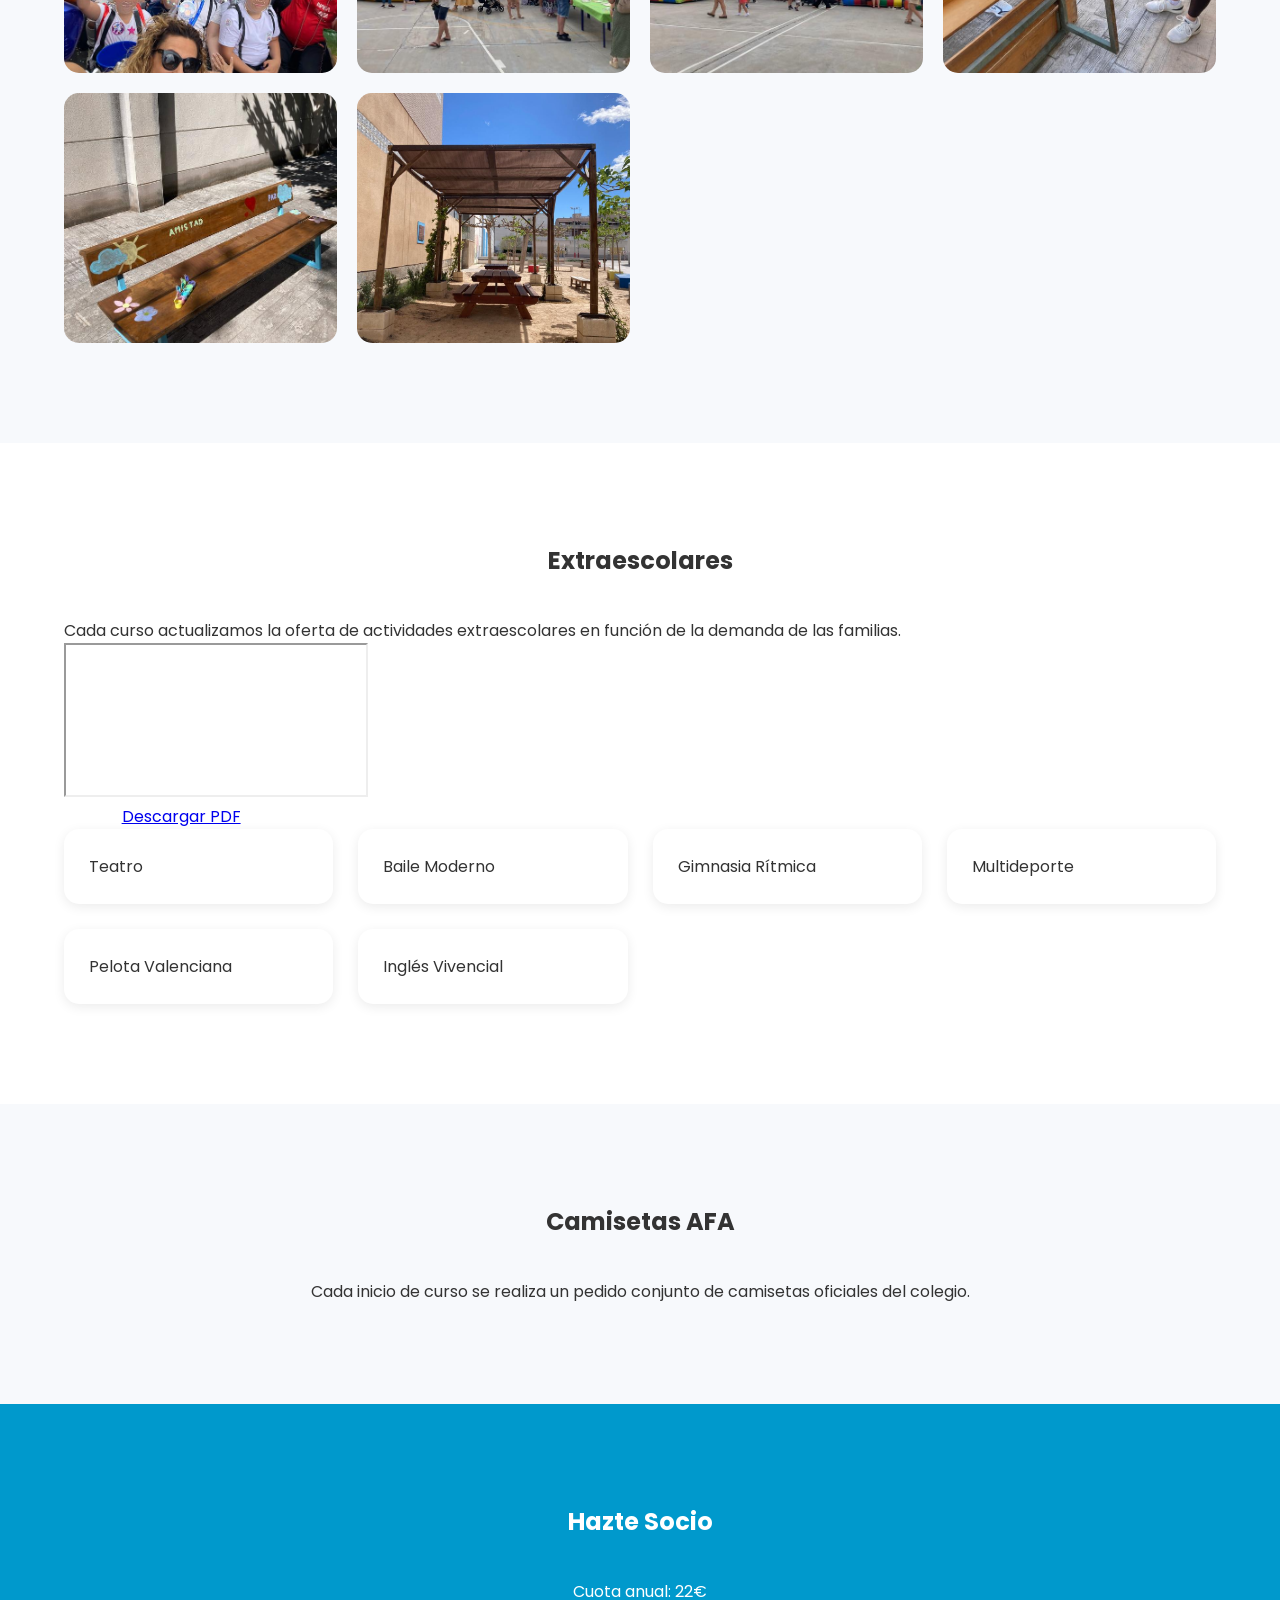
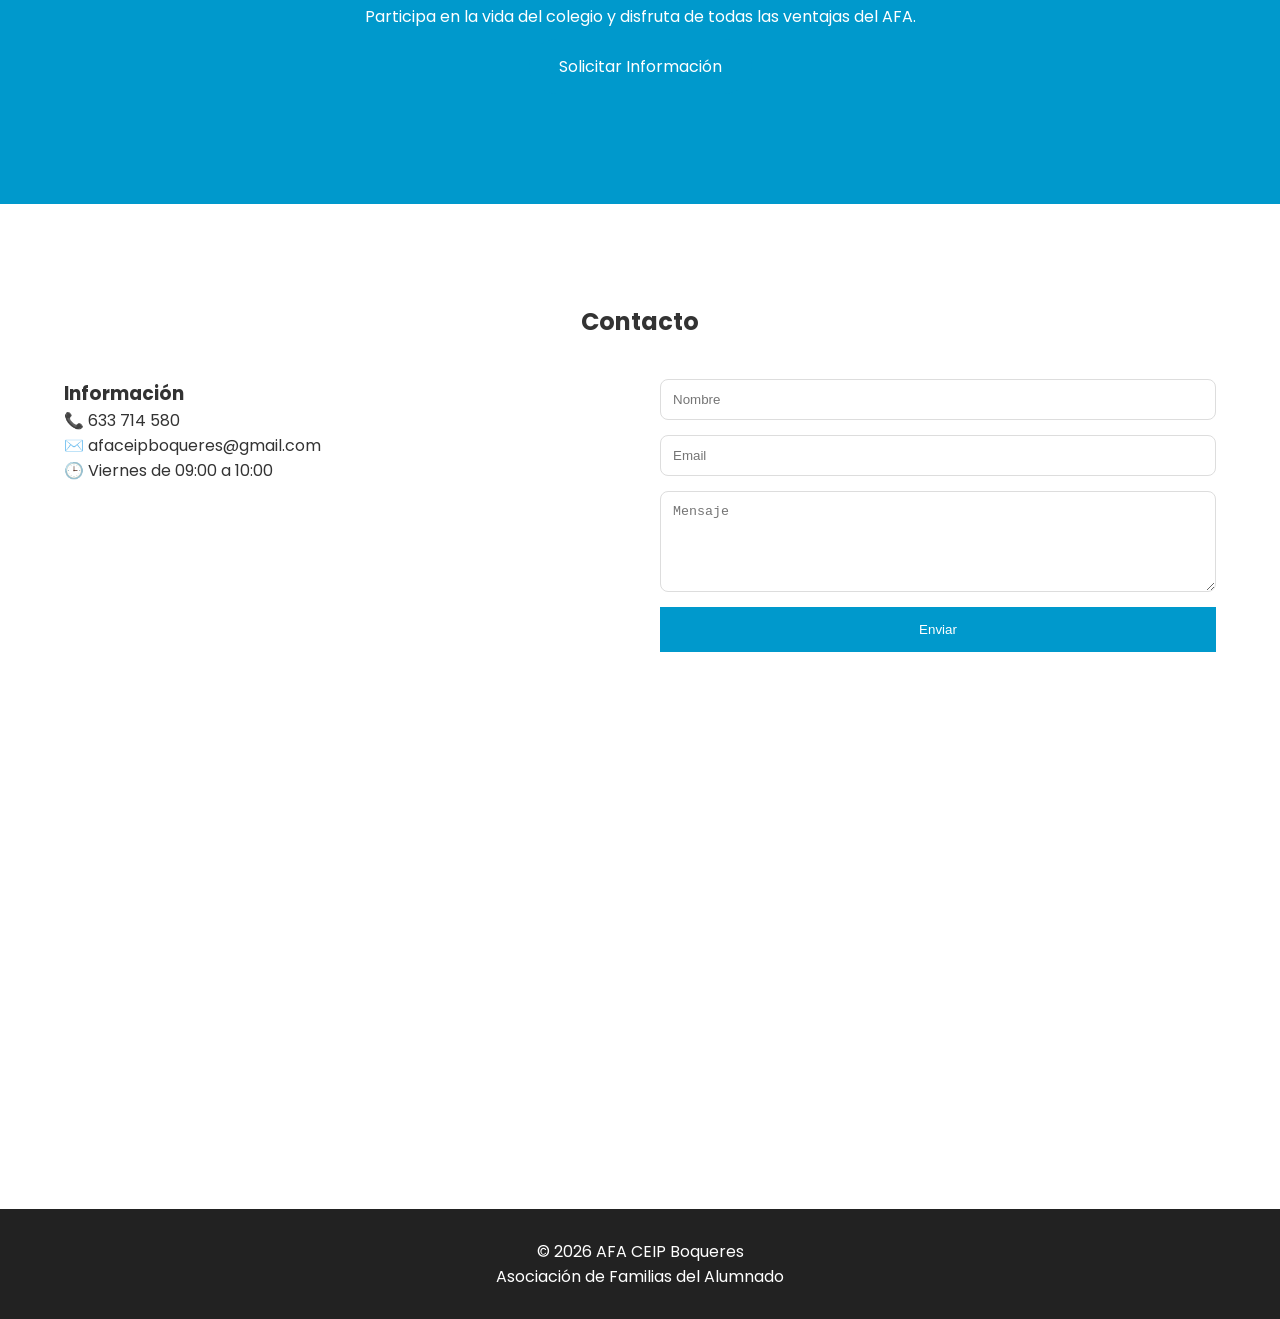
==== commit e5dadc4c: "Update index.html" ====
--- a/index.html
+++ b/index.html
@@ -232,12 +232,14 @@
         <div class="pdf-completo-seccion">
             <!-- El visor del PDF -->
             <iframe src="pdf/actividades_extraescolares_afa_2026-2027_VAL.pdf" class="visor-pdf"></iframe>
-            
-            <!-- Botón de descarga -->
+        </div>
+
+        <div class="container">
+             <!-- Botón de descarga -->
             <a href="pdf/actividades_extraescolares_afa_2026-2027_VAL.pdf" download="afa_extraescolares_2026-2027_VAL.pdf" class="btn-descarga-pdf">
                 Descargar PDF
             </a>
-        </div>
+        </div>    
 
         <div class="cards">
 
--- a/css/style.css
+++ b/css/style.css
@@ -221,17 +221,23 @@
   
 /* Contenedor a pantalla completa */
 .pdf-completo-seccion {
-    width: 100vw;               /* Ocupa el 100% del ancho del navegador */
-    left: 50%;
-    right: 50%;
-    margin-left: -50vw;
-    margin-right: -50vw;        /* Rompe los márgenes del contenedor padre */
-    position: relative;
-    display: flex;
-    flex-direction: column;
-    align-items: center;
-    margin-top: 40px;
-    margin-bottom: 40px;
+   /* width: 100vw;  */             /* Ocupa el 100% del ancho del navegador */
+   /*  left: 50%;*/
+  /*   right: 50%;*/
+  /*   margin-left: -50vw;*/
+  /*   margin-right: -50vw;    */    /* Rompe los márgenes del contenedor padre */
+  /*   position: relative;*/
+  /*   display: flex;*/
+  /*   flex-direction: column;*/
+  /*   align-items: center;*/
+  /*   margin-top: 40px;*/
+  /*   margin-bottom: 40px;*/
+    width: 100%;                /* Ocupa todo el ancho disponible de la pantalla */
+    display: flex !important;
+    flex-direction: column !important; /* Obliga a que el botón se ponga DEBAJO del iframe */
+    align-items: center !important;    /* Centra el botón horizontalmente */
+    margin: 40px 0;
+    padding: 0;
 }
 
 /* El visor del PDF adaptativo */
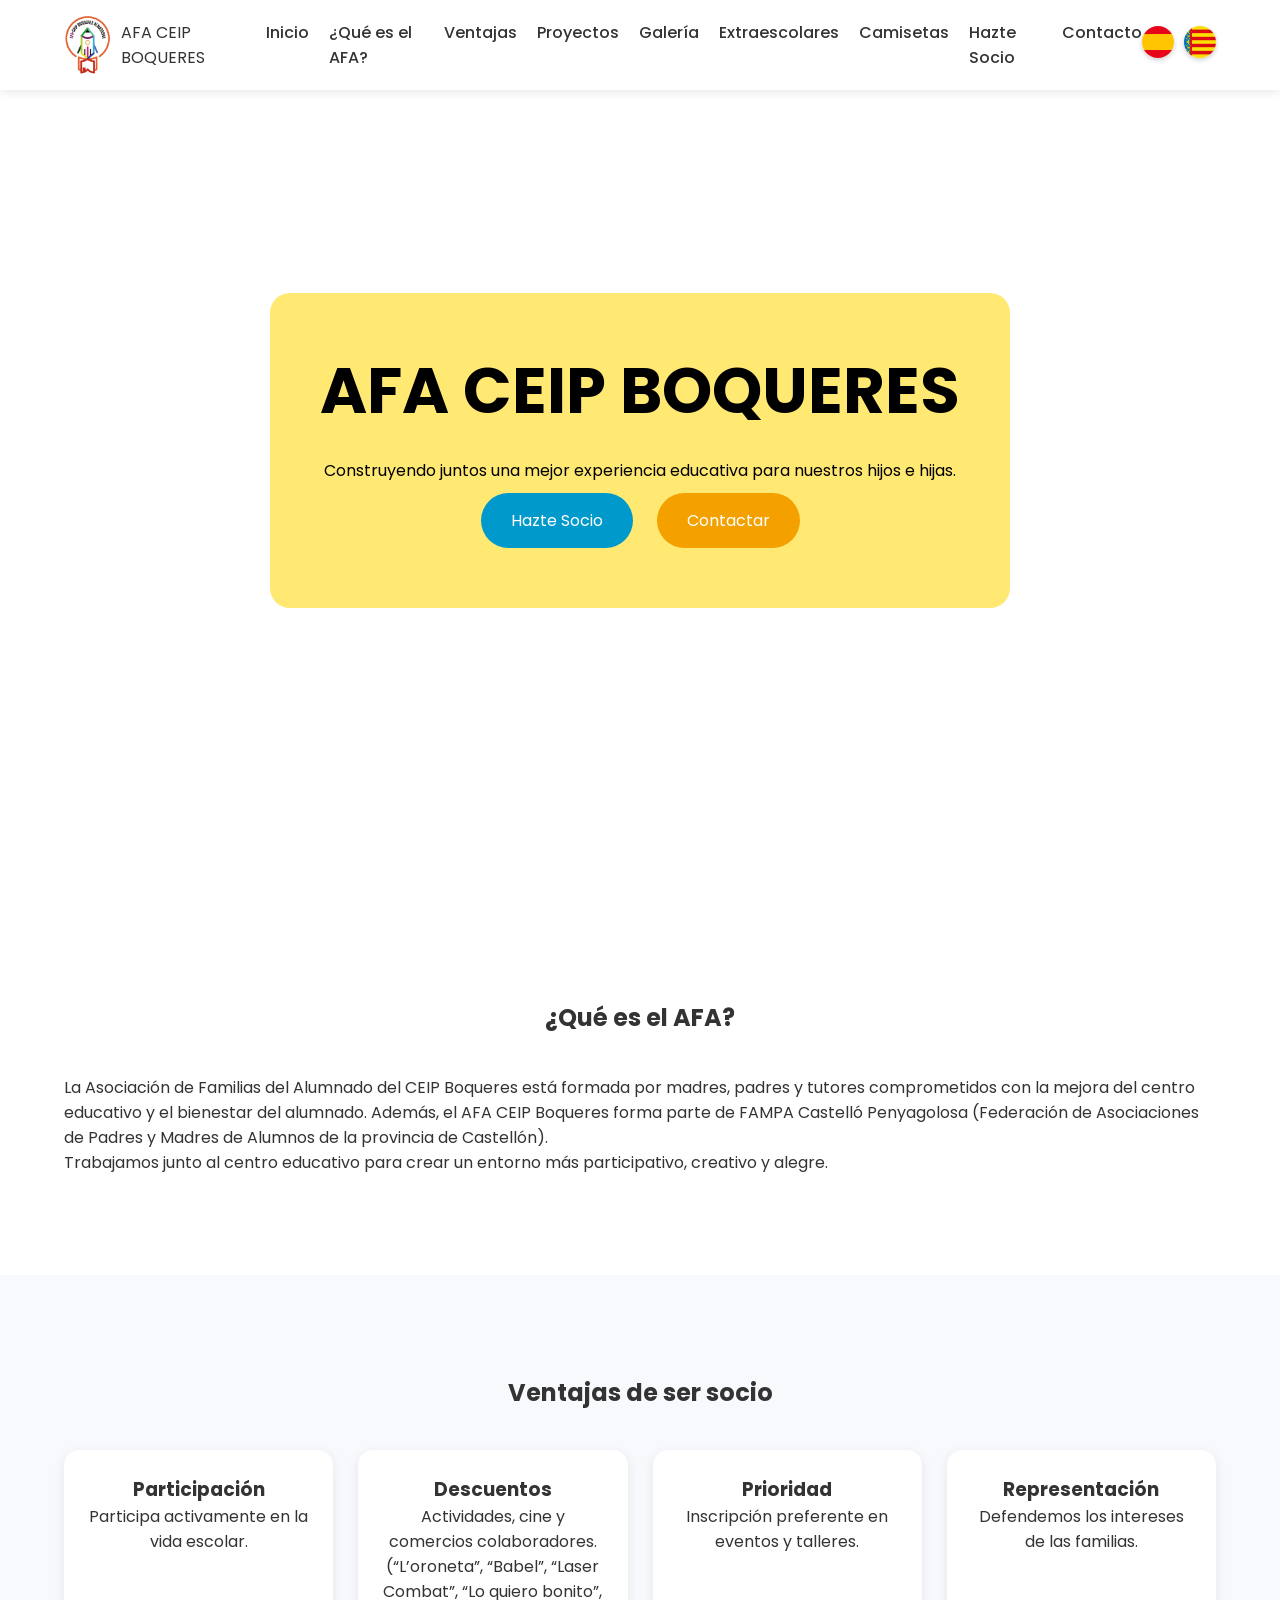
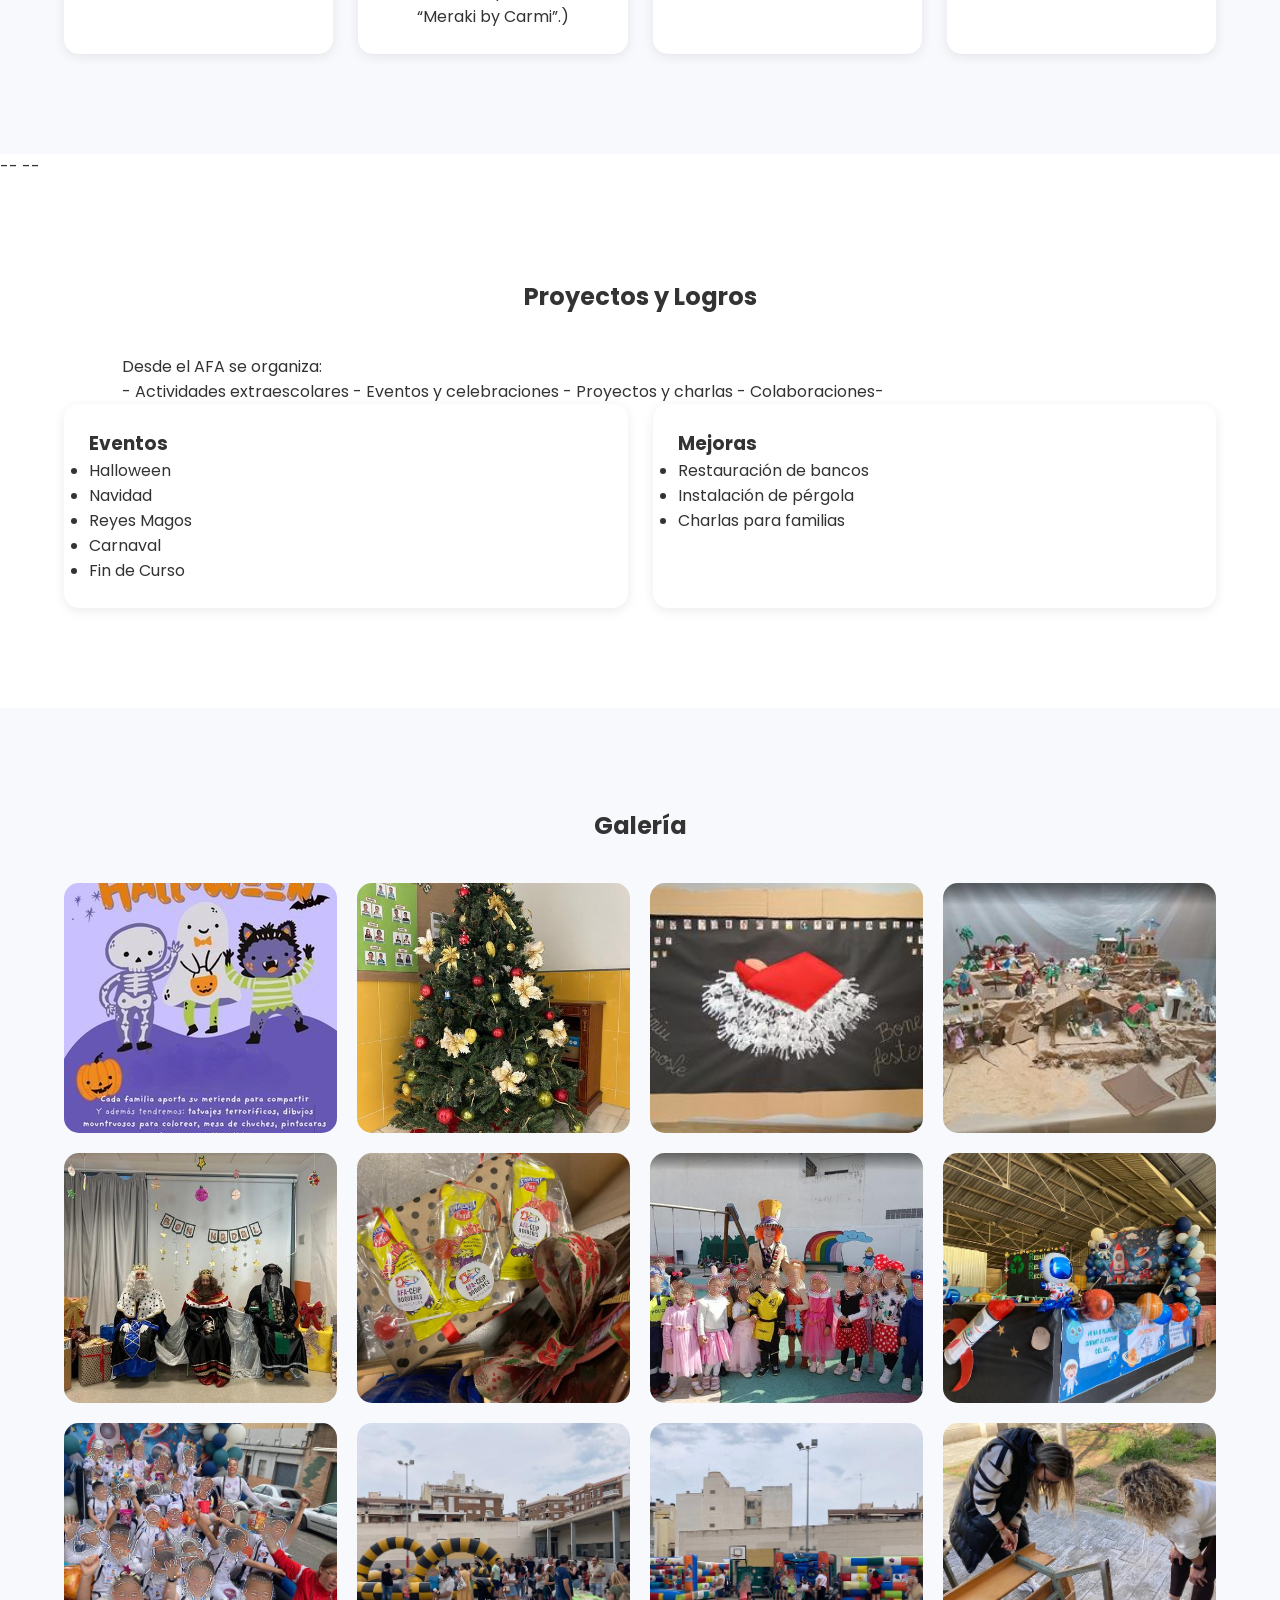
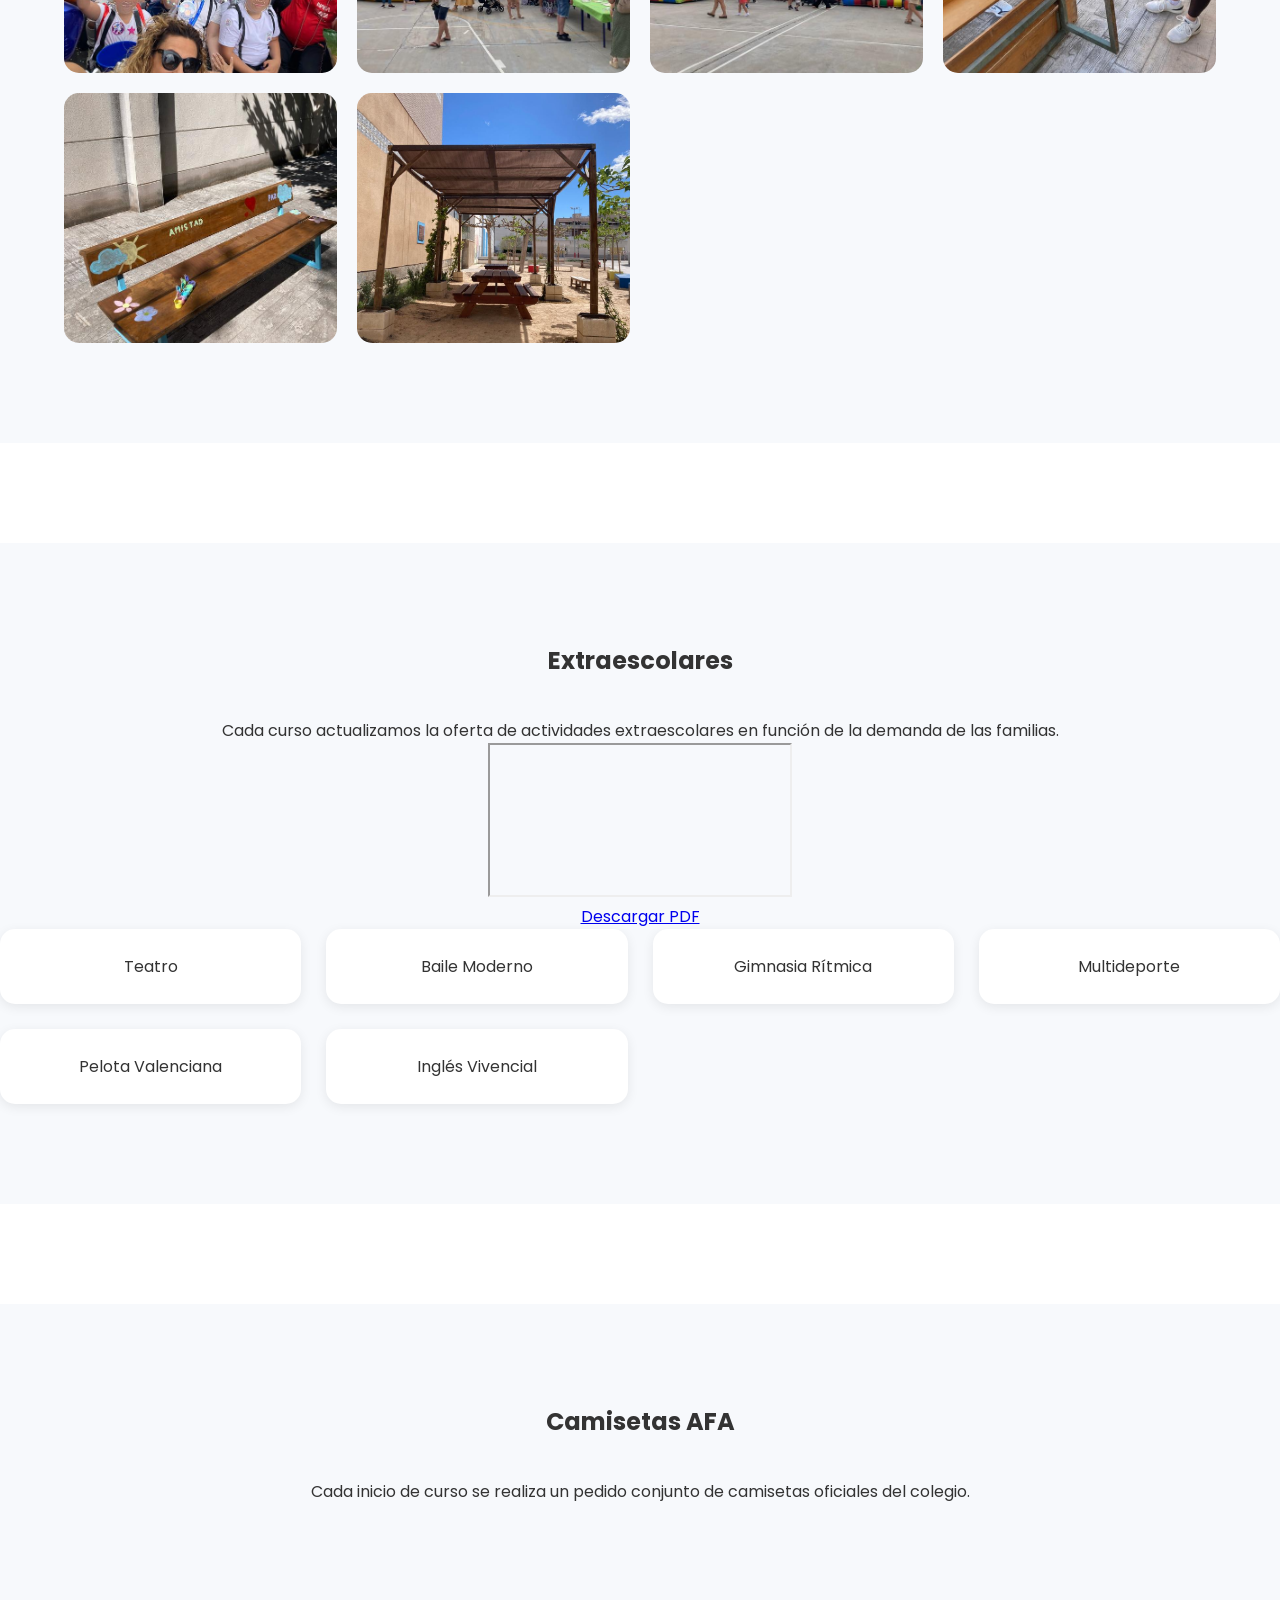
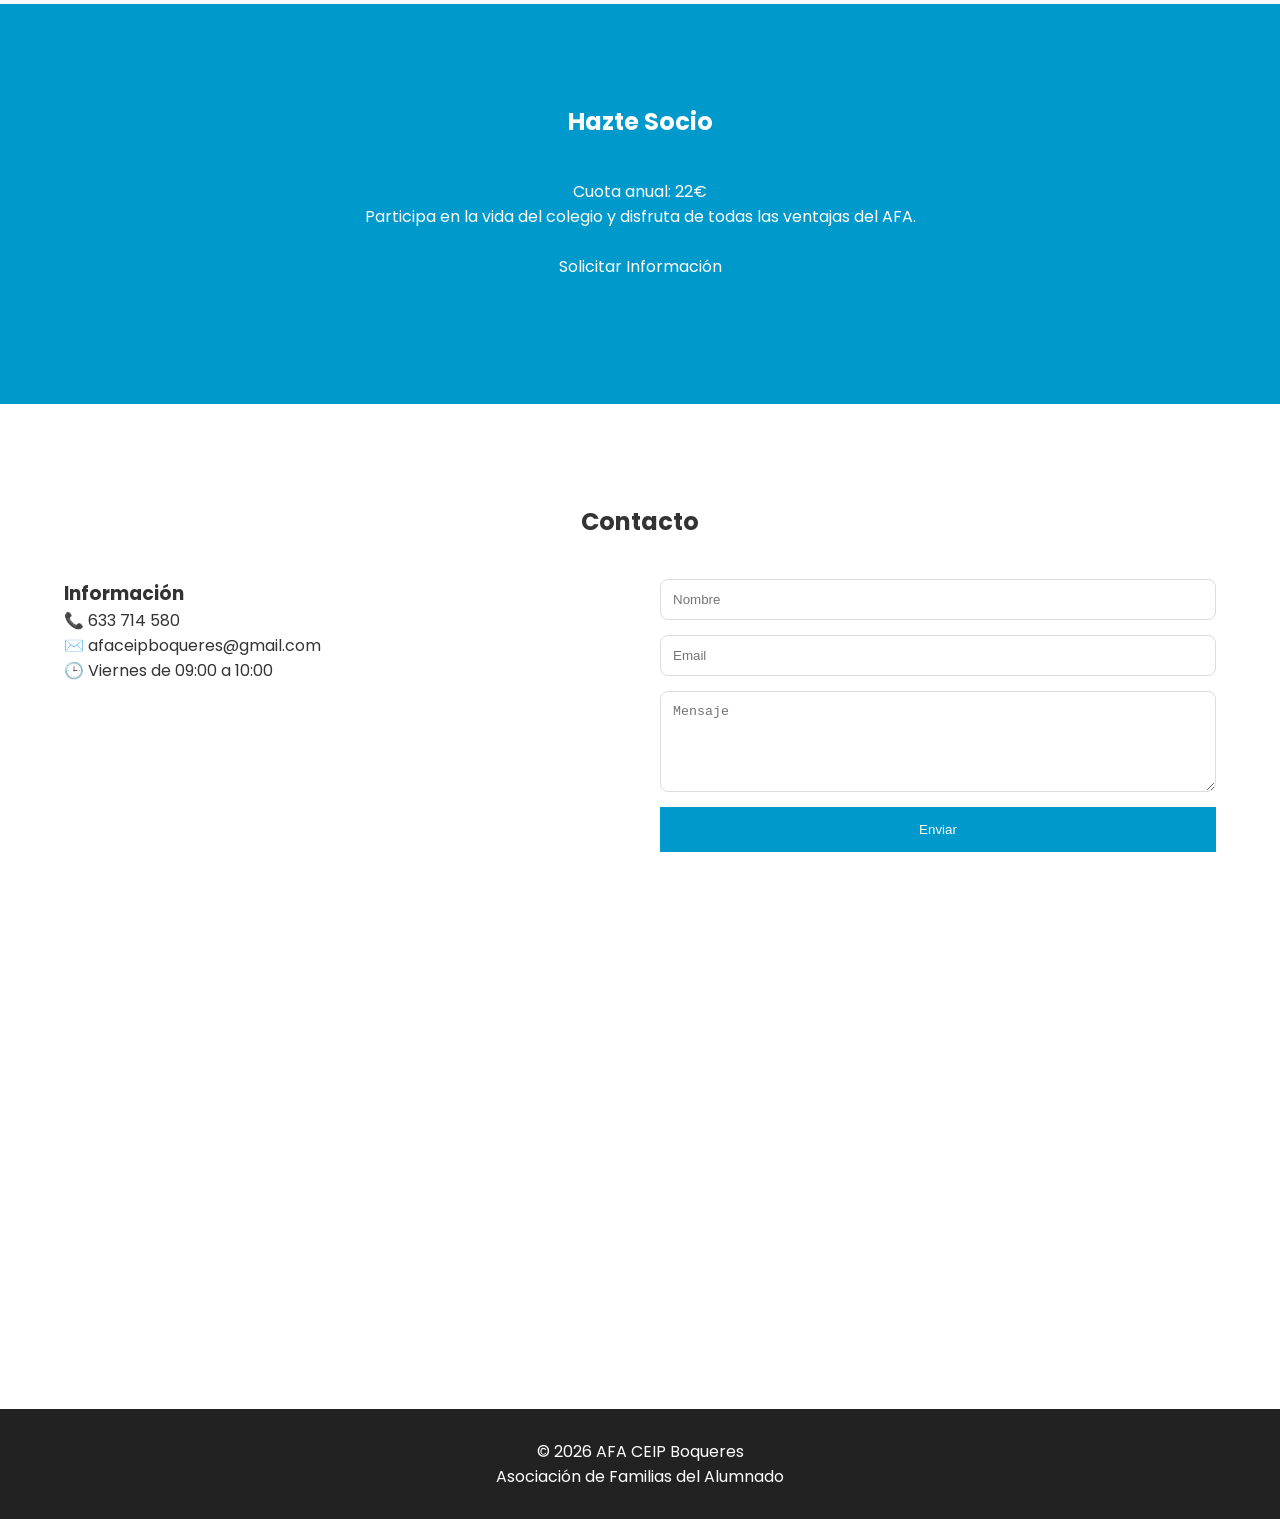
==== commit 32be549b: "Update index.html" ====
--- a/index.html
+++ b/index.html
@@ -220,36 +220,38 @@
 
 <section id="extraescolares" class="section">
 
-    <div class="container">
-
-        <h2>Extraescolares</h2>
-
-        <p>
-            Cada curso actualizamos la oferta de actividades extraescolares en función de la demanda de las familias.
-        </p>
-    
-        <!-- Sección de la imagen a pantalla completa -->
-        <div class="pdf-completo-seccion">
-            <!-- El visor del PDF -->
-            <iframe src="pdf/actividades_extraescolares_afa_2026-2027_VAL.pdf" class="visor-pdf"></iframe>
-        </div>
-
+    <div class="section bg-light"
         <div class="container">
-             <!-- Botón de descarga -->
-            <a href="pdf/actividades_extraescolares_afa_2026-2027_VAL.pdf" download="afa_extraescolares_2026-2027_VAL.pdf" class="btn-descarga-pdf">
-                Descargar PDF
-            </a>
-        </div>    
-
-        <div class="cards">
-
-            <div class="card">Teatro</div>
-            <div class="card">Baile Moderno</div>
-            <div class="card">Gimnasia Rítmica</div>
-            <div class="card">Multideporte</div>
-            <div class="card">Pelota Valenciana</div>
-            <div class="card">Inglés Vivencial</div>
-
+    
+            <h2>Extraescolares</h2>
+    
+            <p>
+                Cada curso actualizamos la oferta de actividades extraescolares en función de la demanda de las familias.
+            </p>
+        
+            <!-- Sección de la imagen a pantalla completa -->
+            <div class="pdf-completo-seccion">
+                <!-- El visor del PDF -->
+                <iframe src="pdf/actividades_extraescolares_afa_2026-2027_VAL.pdf" class="visor-pdf"></iframe>
+            </div>
+    
+            <div class="container">
+                 <!-- Botón de descarga -->
+                <a href="pdf/actividades_extraescolares_afa_2026-2027_VAL.pdf" download="afa_extraescolares_2026-2027_VAL.pdf" class="btn-descarga-pdf">
+                    Descargar PDF
+                </a>
+            </div>    
+    
+            <div class="cards">
+    
+                <div class="card">Teatro</div>
+                <div class="card">Baile Moderno</div>
+                <div class="card">Gimnasia Rítmica</div>
+                <div class="card">Multideporte</div>
+                <div class="card">Pelota Valenciana</div>
+                <div class="card">Inglés Vivencial</div>
+    
+            </div>
         </div>
     </div>
 </section>
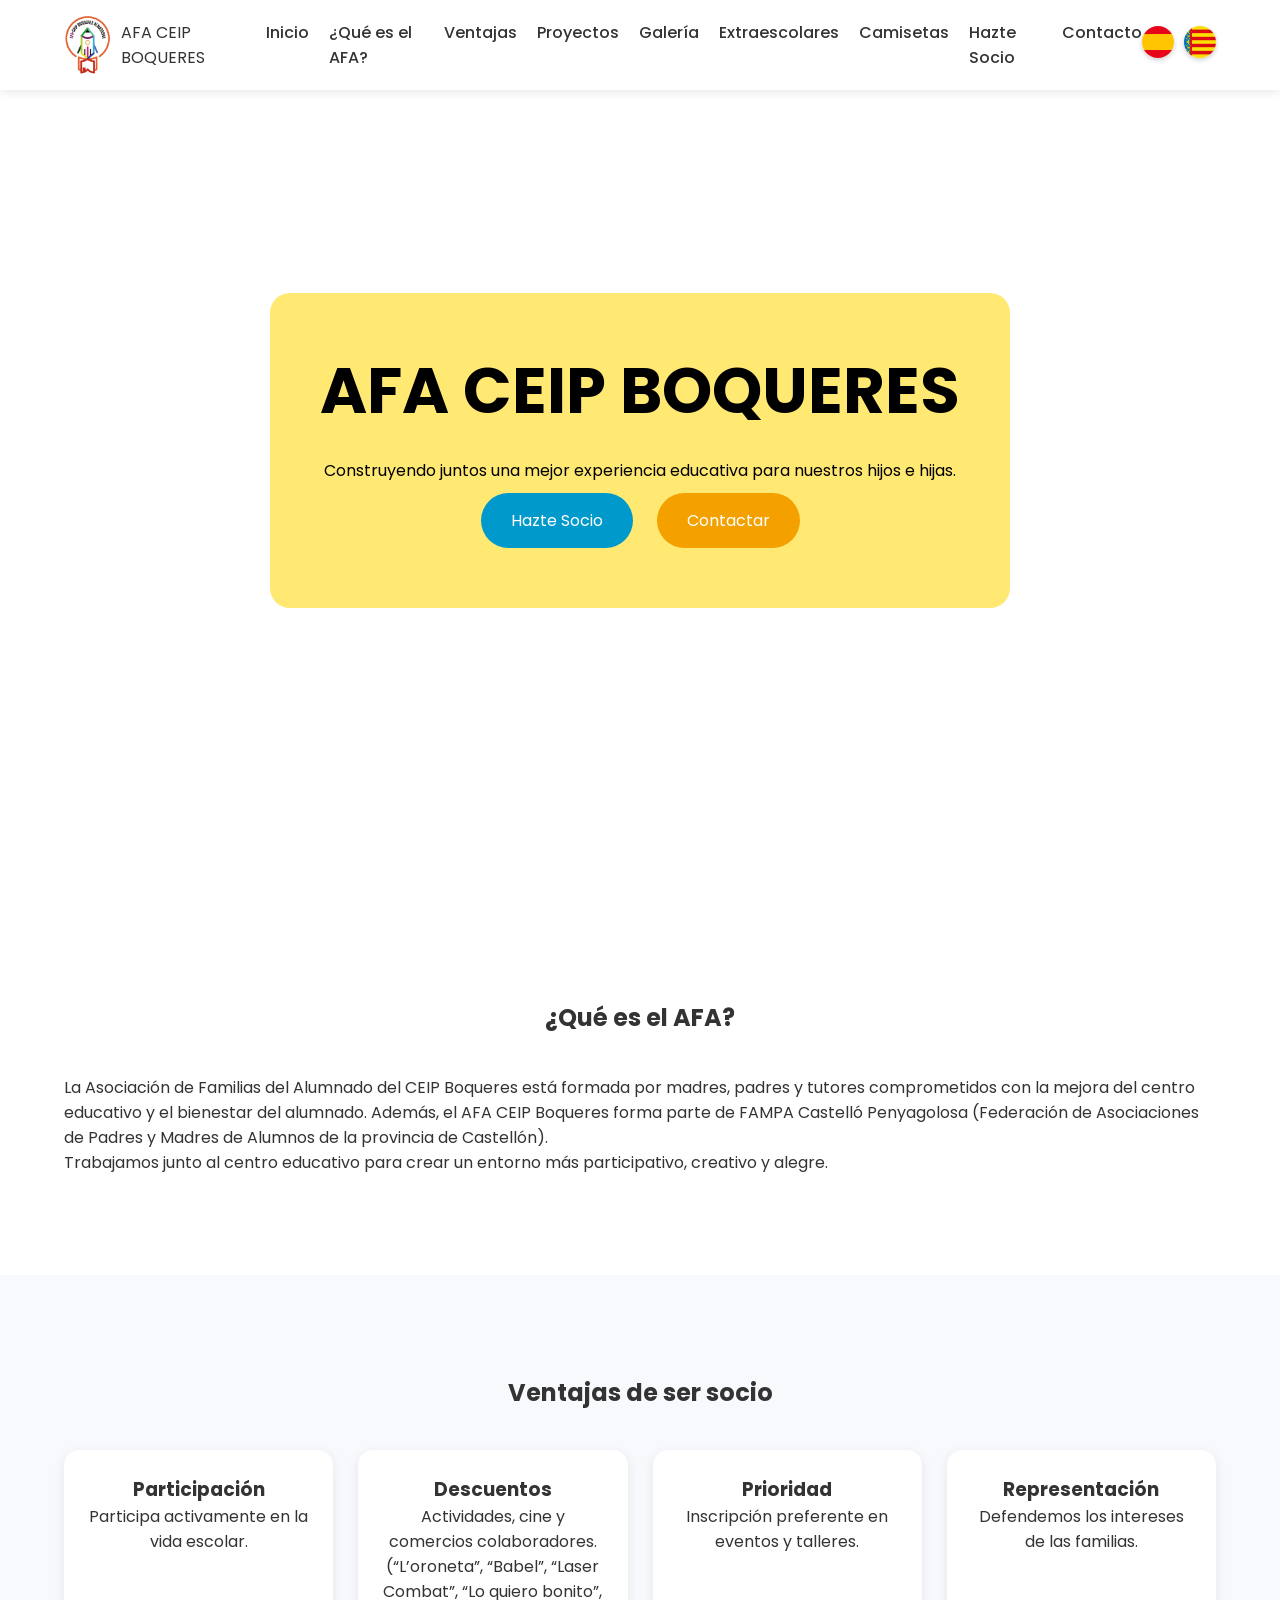
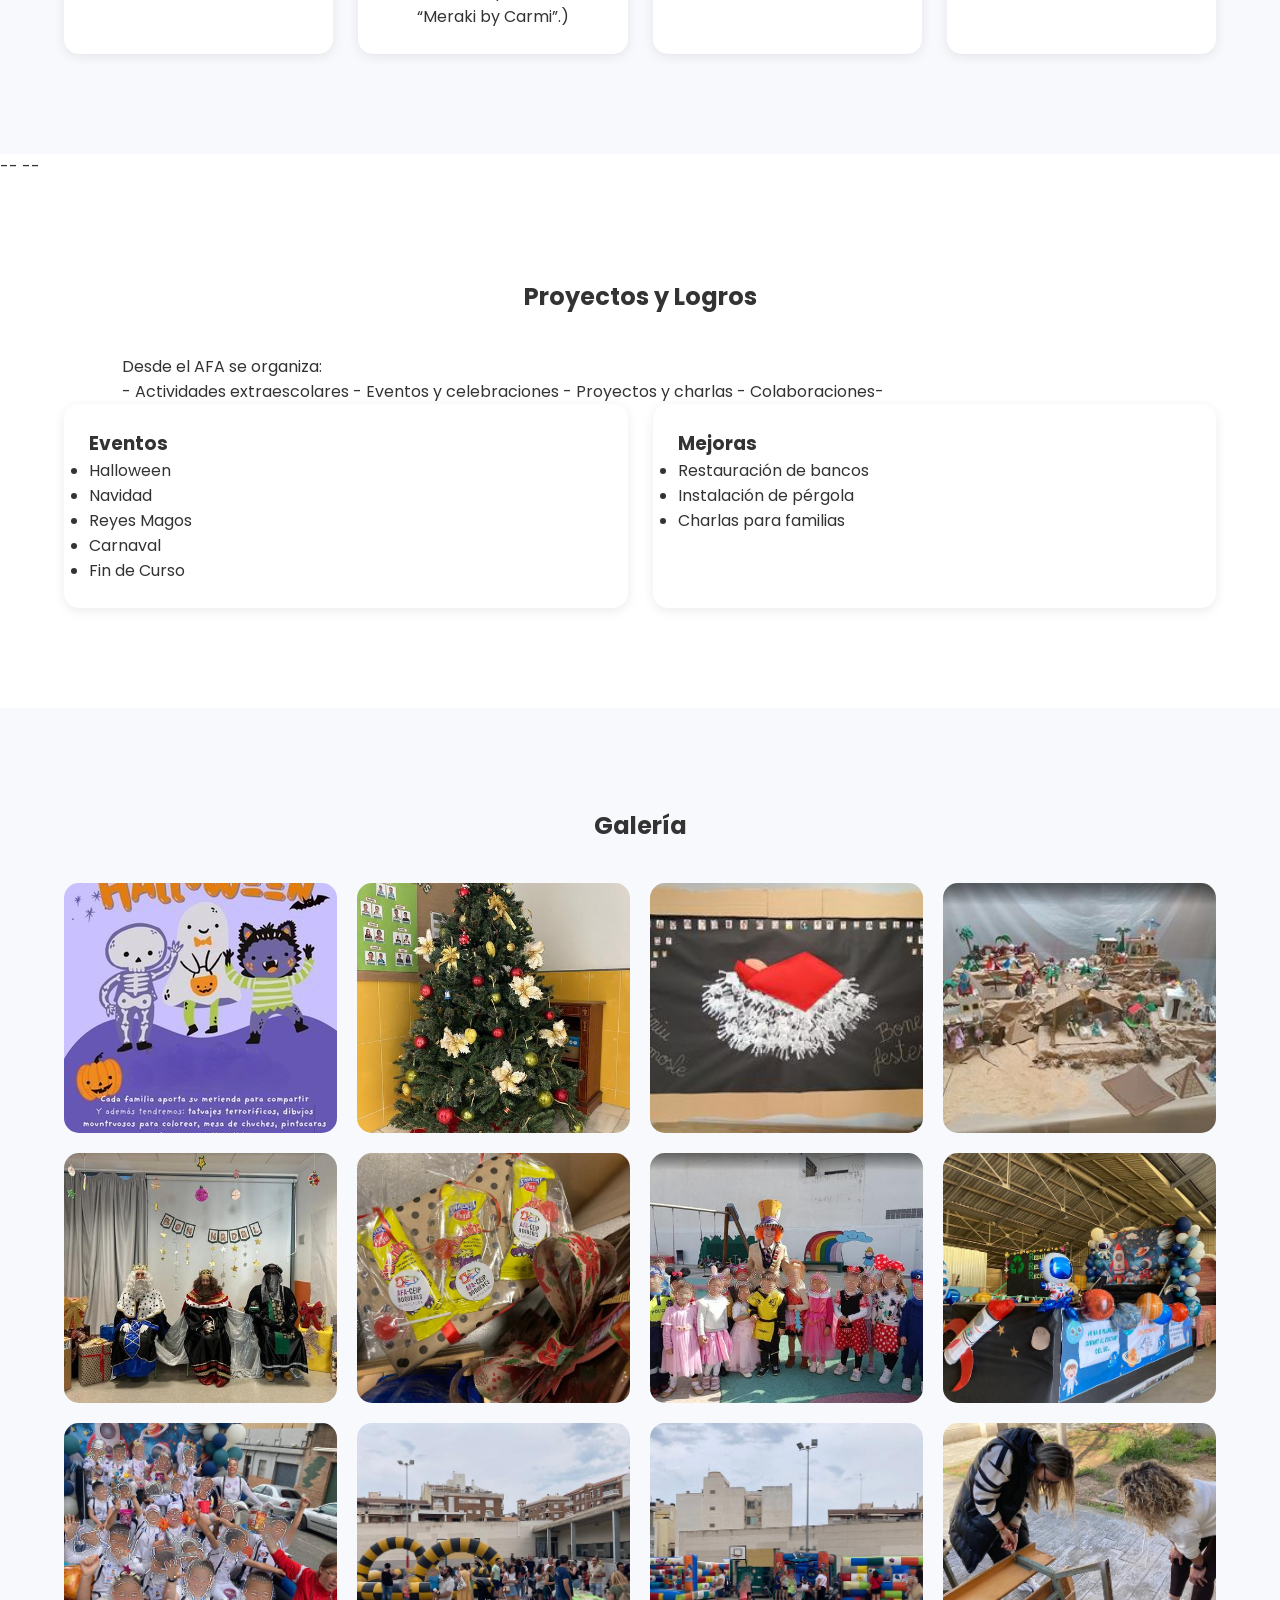
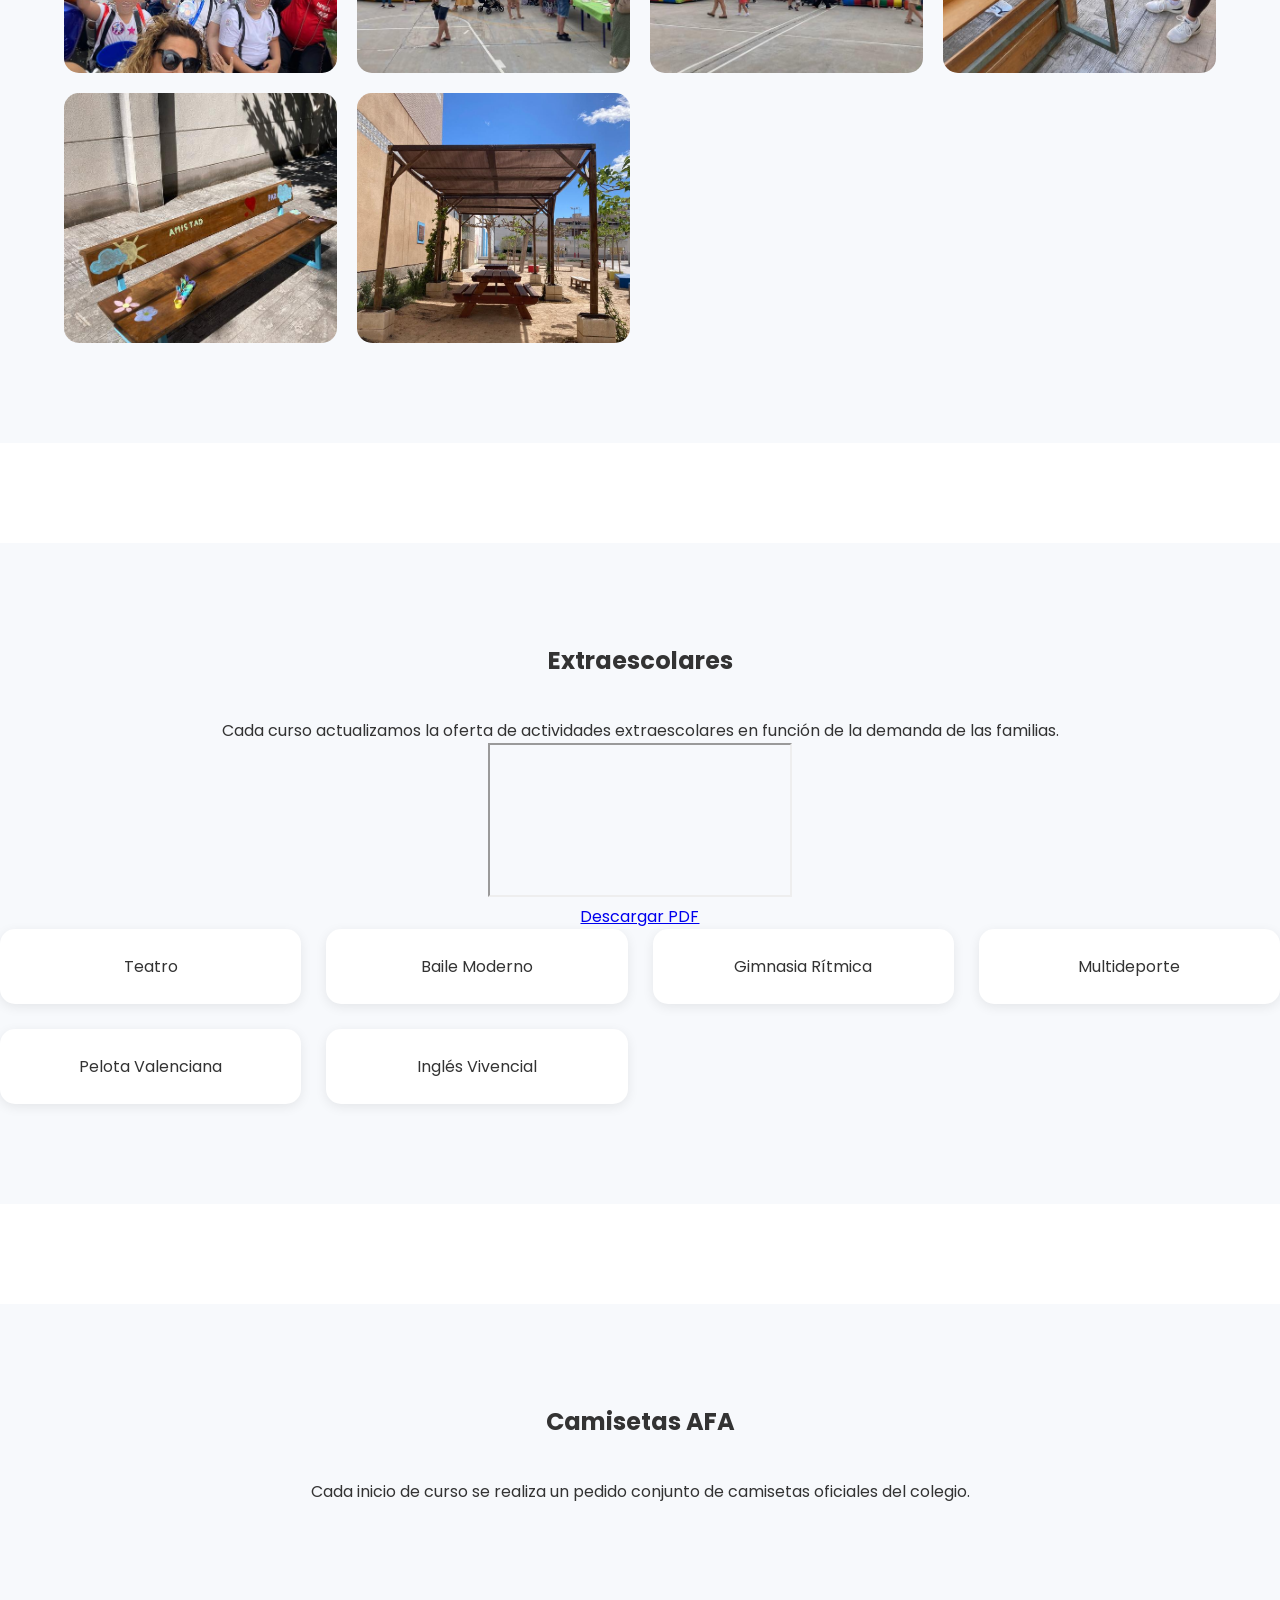
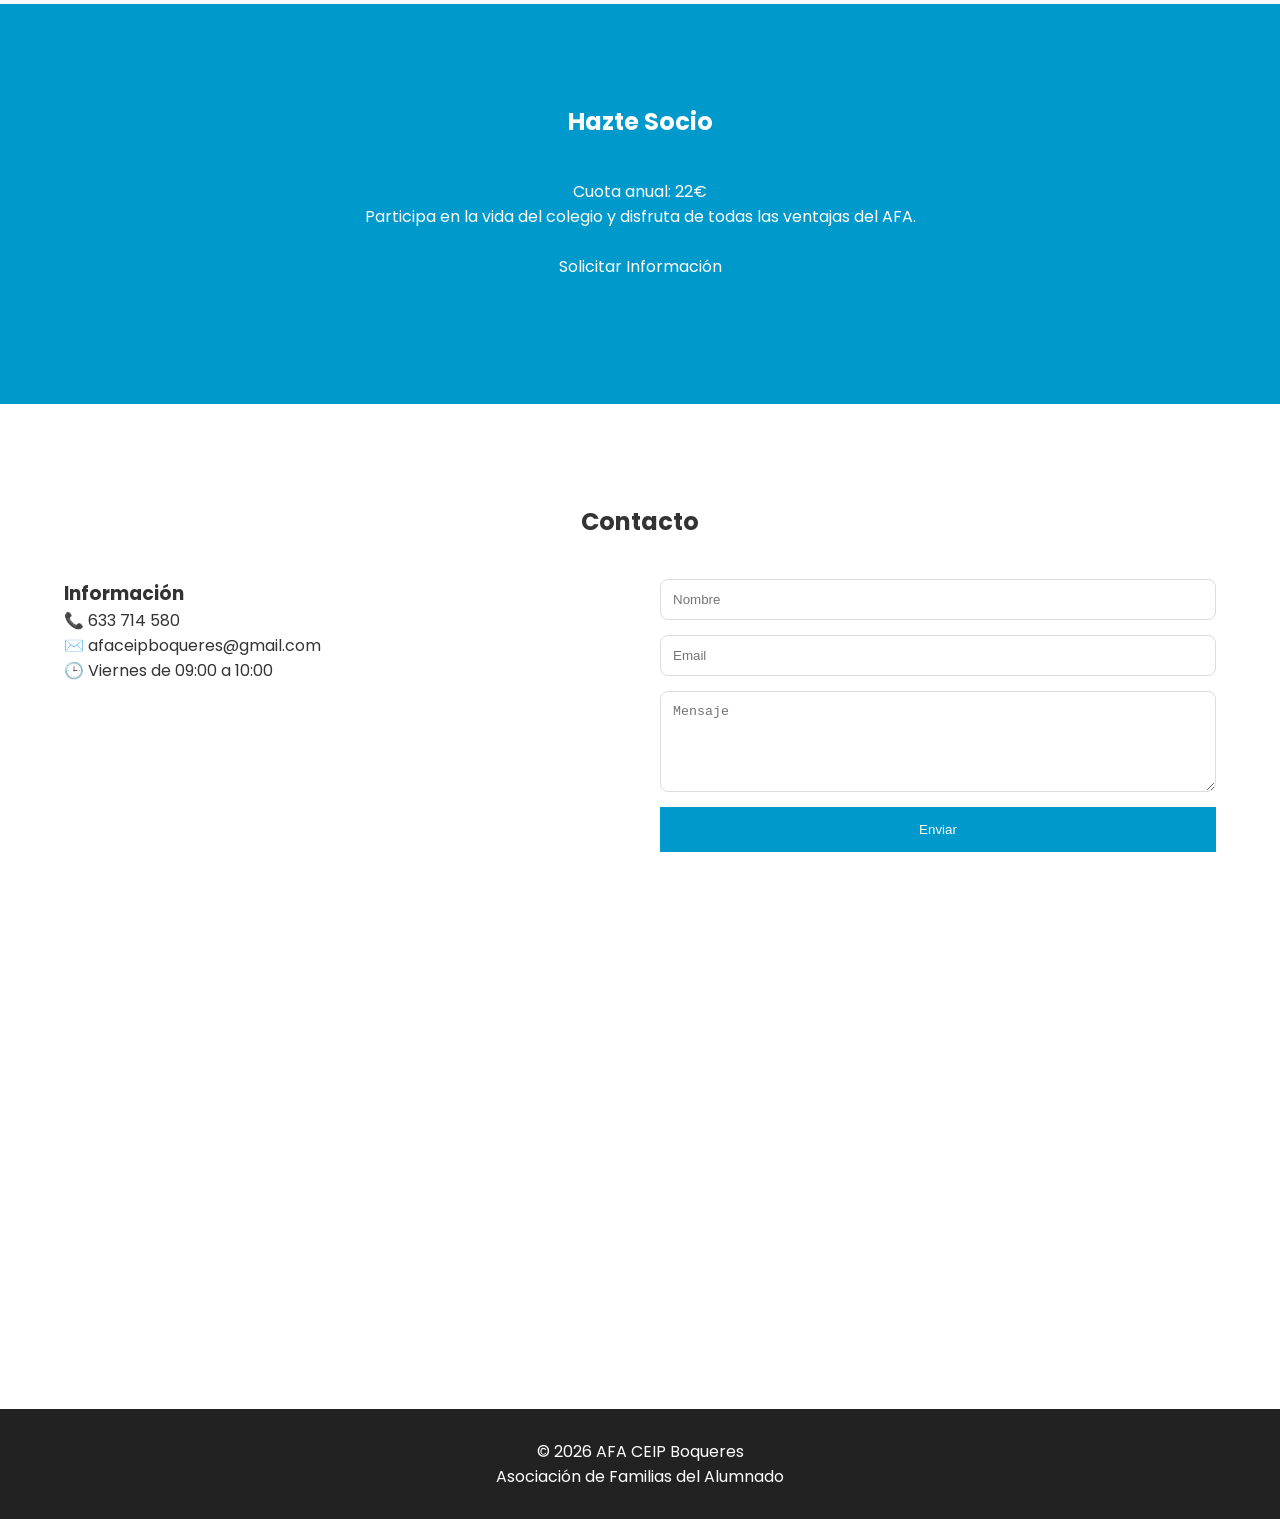
==== commit 03c6e04f: "Update index.html" ====
--- a/index.html
+++ b/index.html
@@ -220,7 +220,7 @@
 
 <section id="extraescolares" class="section">
 
-    <div class="section bg-light"
+    <div class="section bg-light">
         <div class="container">
     
             <h2>Extraescolares</h2>
@@ -241,6 +241,7 @@
                     Descargar PDF
                 </a>
             </div>    
+        </div>
     
             <div class="cards">
     
@@ -252,7 +253,6 @@
                 <div class="card">Inglés Vivencial</div>
     
             </div>
-        </div>
     </div>
 </section>
 
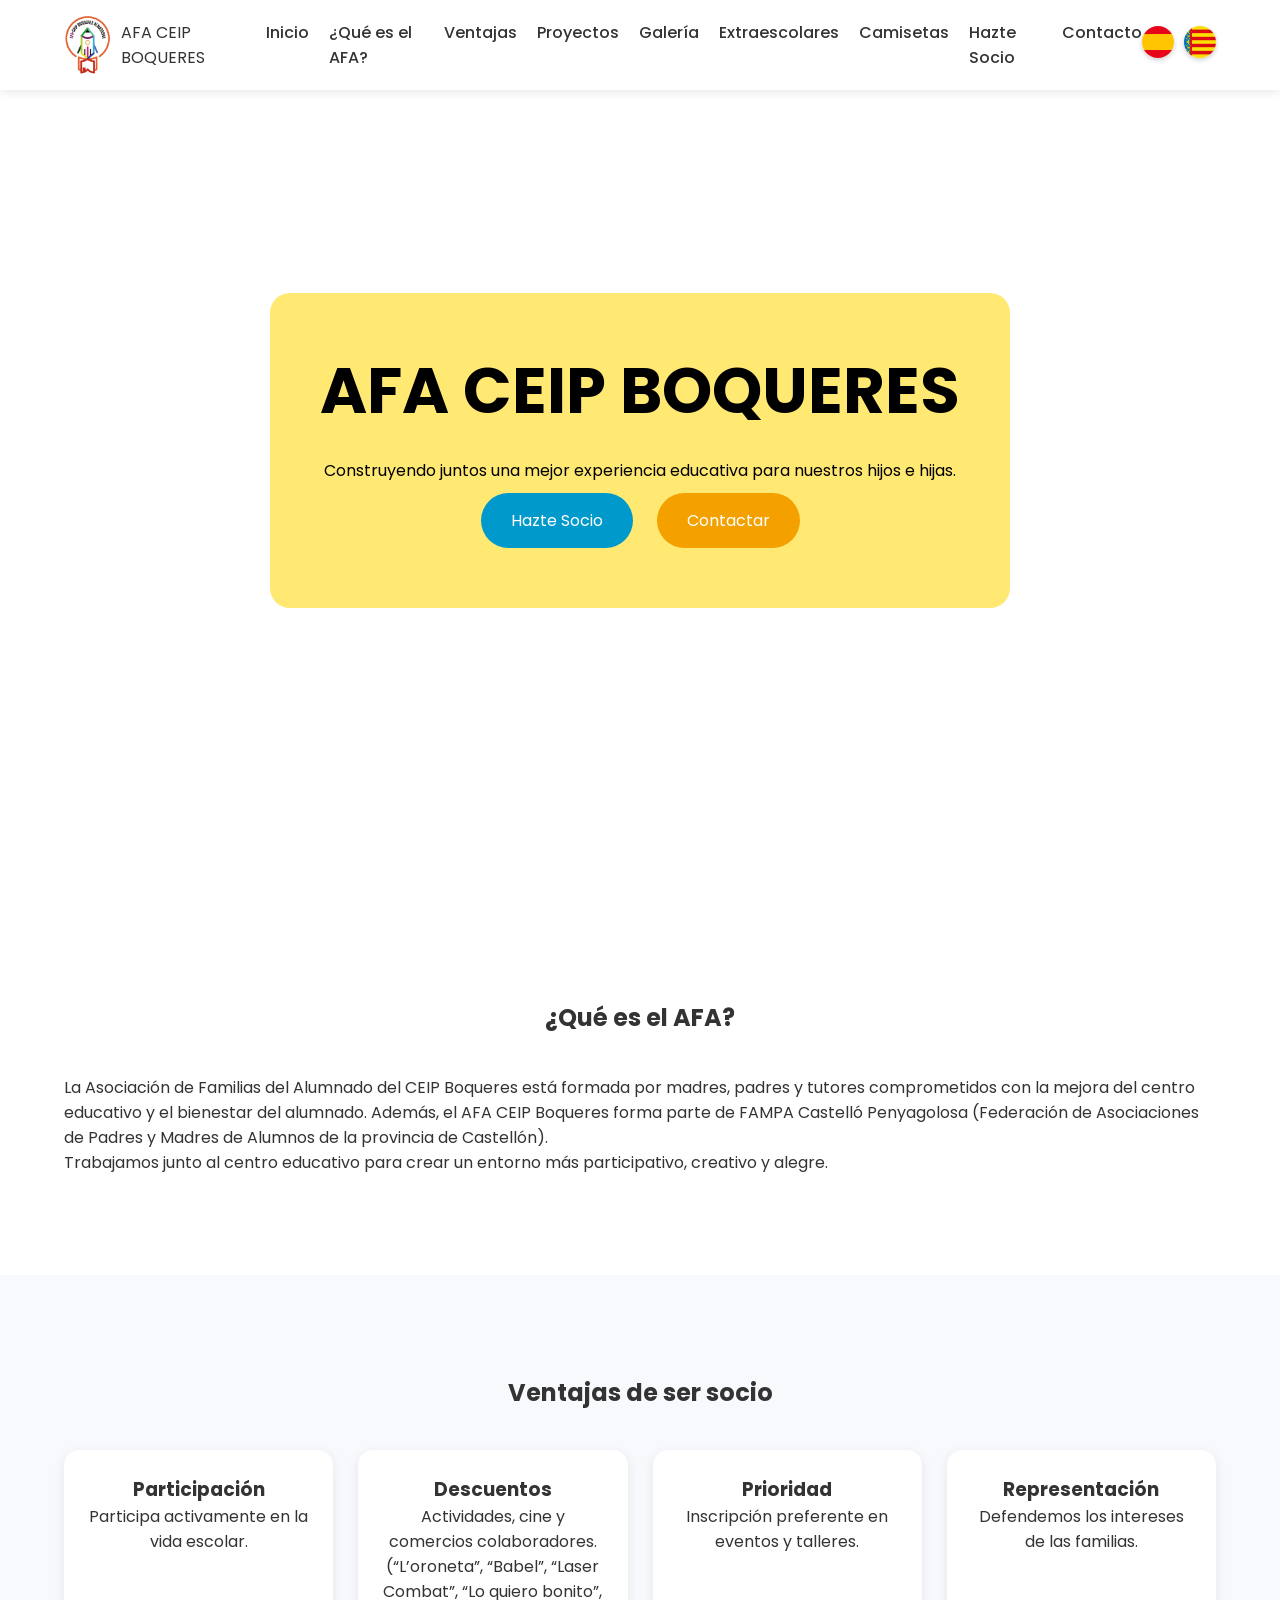
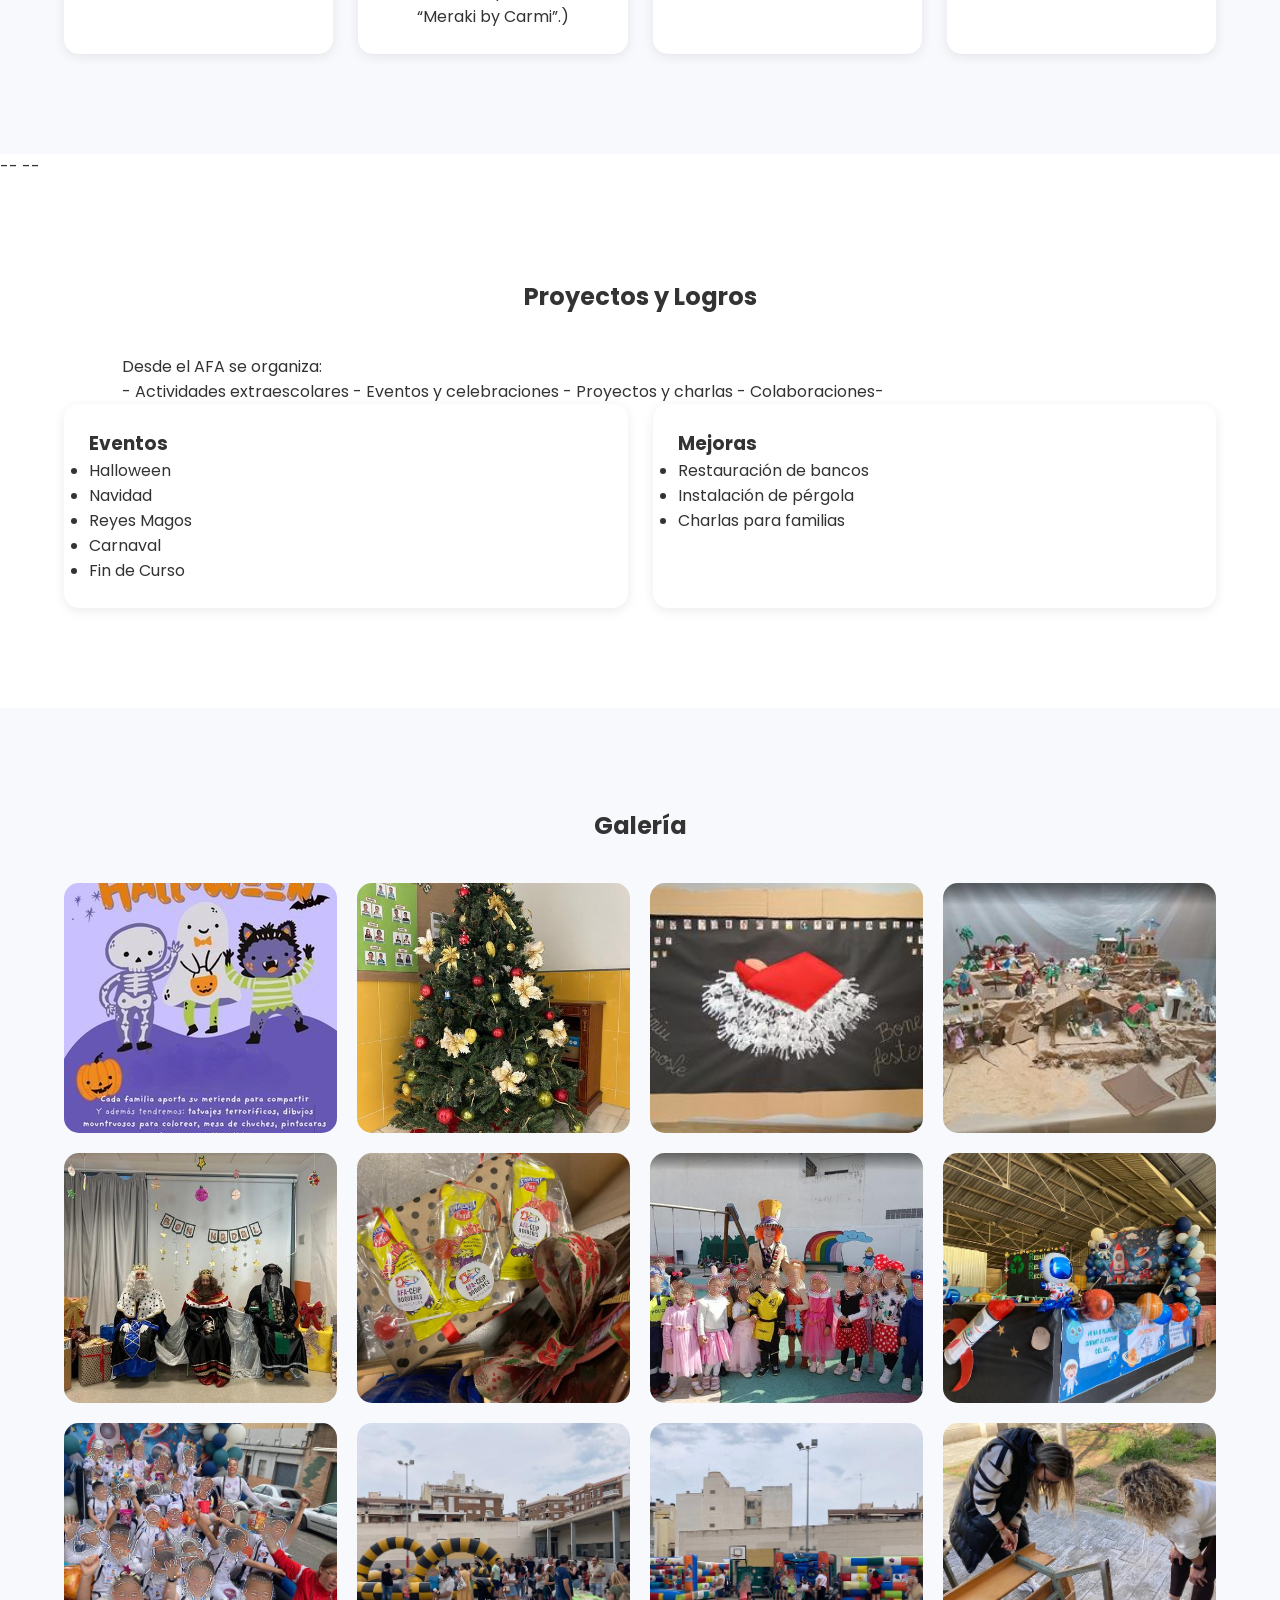
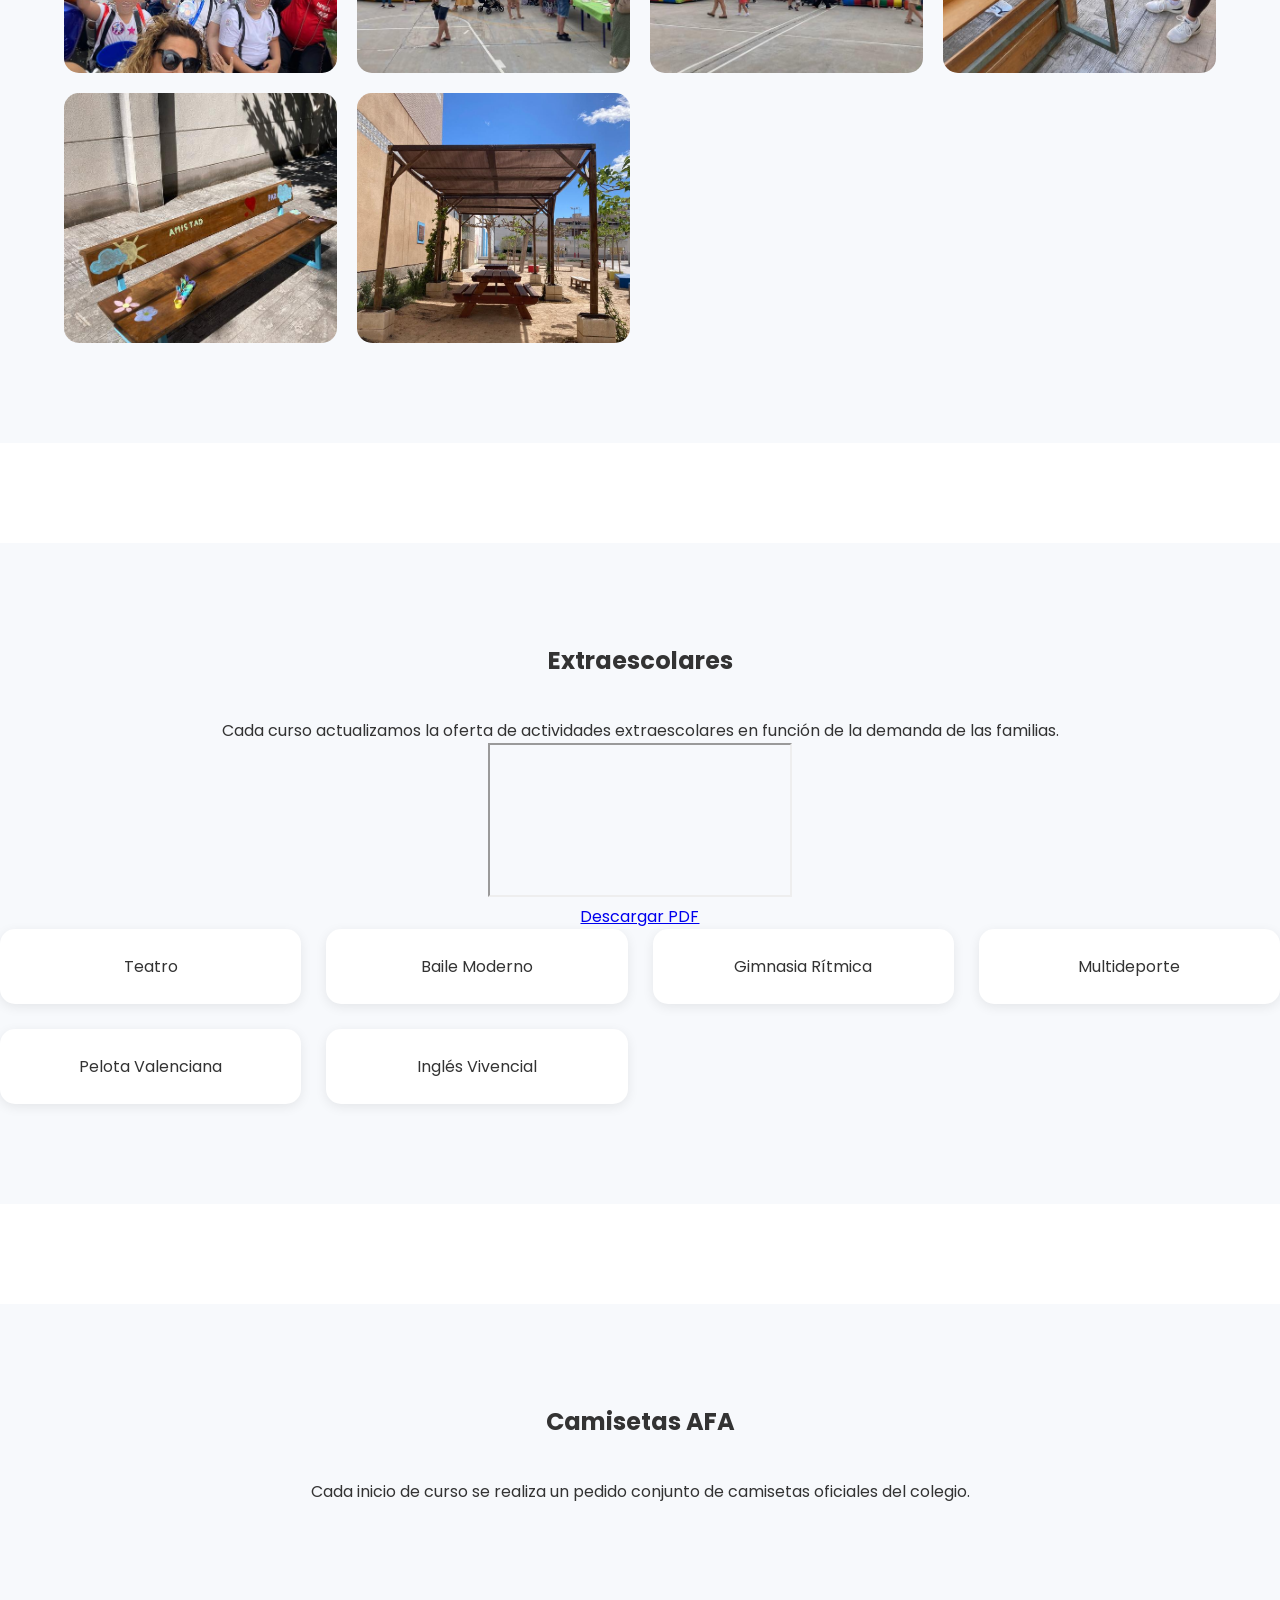
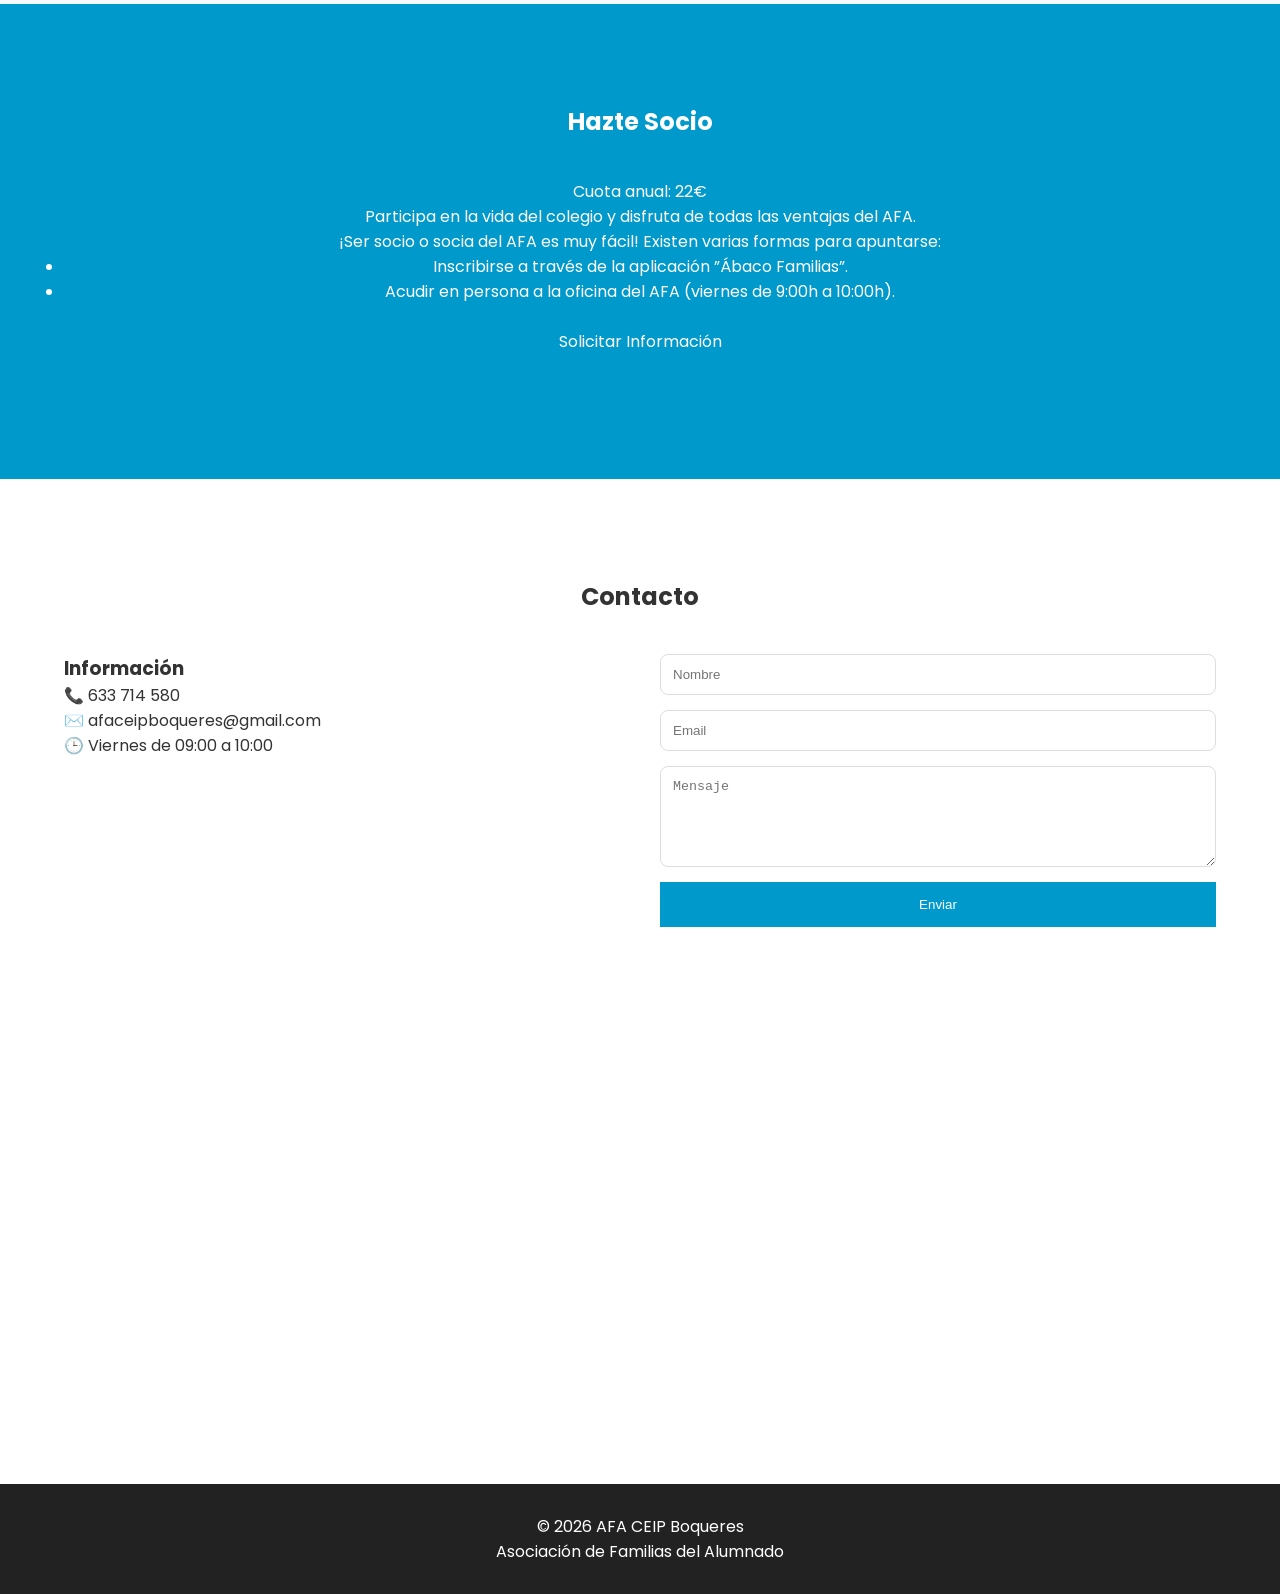
==== commit 2895740a: "Update index.html" ====
--- a/index.html
+++ b/index.html
@@ -284,6 +284,16 @@
             de todas las ventajas del AFA.
         </p>
 
+        <p>
+            ¡Ser socio o socia del AFA es muy fácil! Existen varias formas
+            para apuntarse:
+                <ul>
+                    <li>Inscribirse a través de la aplicación ”Ábaco Familias”.</li>
+                    <li>Acudir en persona a la oficina del AFA (viernes de 9:00h a 10:00h).</li>
+                </ul>
+        </p>
+
+
         <a href="#contacto" class="btn">
             Solicitar Información
         </a>
